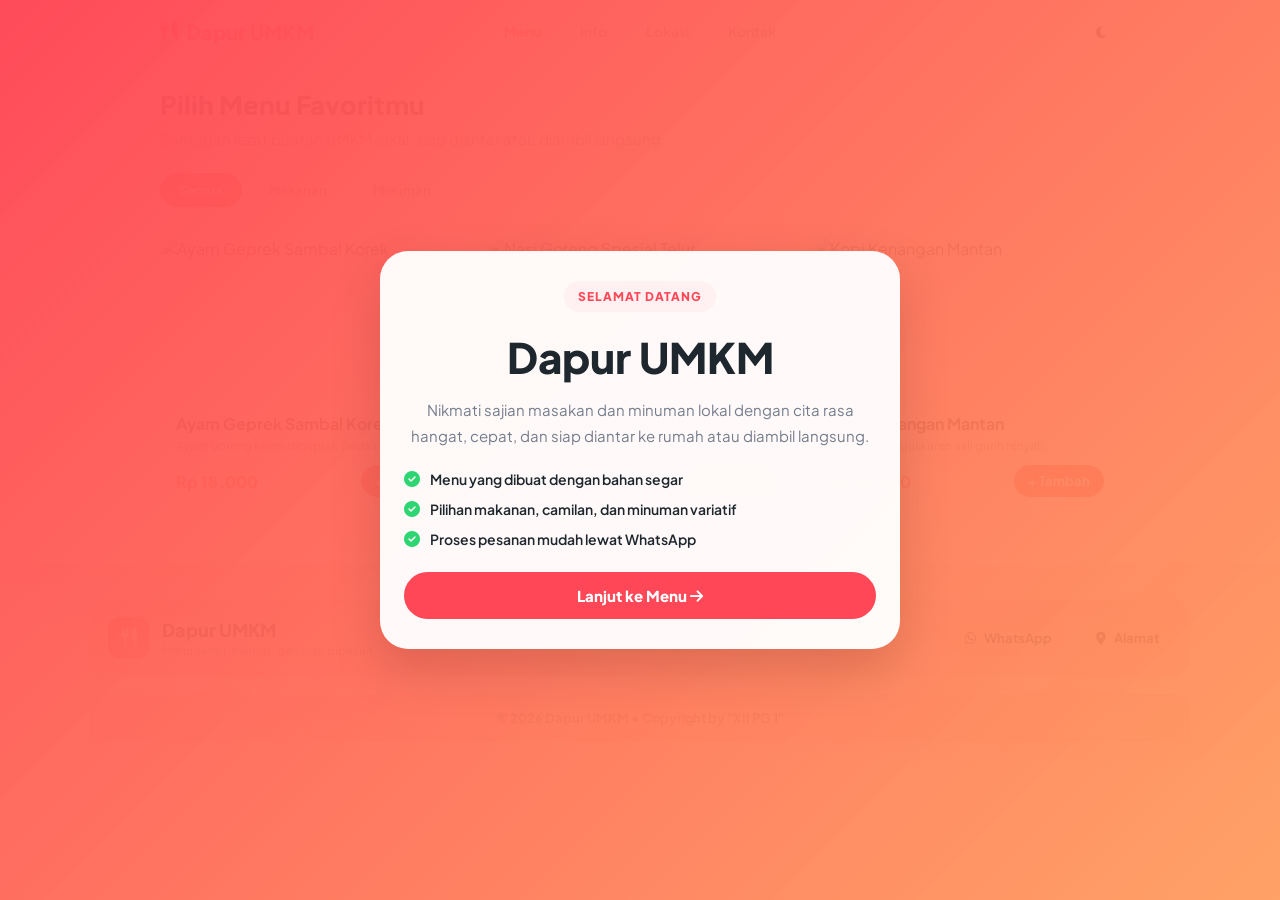
==== index.html @ f42d6413 "Add files via upload" ====
<!DOCTYPE html>
<html lang="id">
<head>
    <meta charset="UTF-8">
    <meta name="viewport" content="width=device-width, initial-scale=1.0">
    <title>Dapur UMKM - Menu & Pesan Online</title>
    <script>
        if (localStorage.getItem('umkm_theme') === 'dark') {
            document.documentElement.dataset.theme = 'dark';
        }
        if (localStorage.getItem('umkm_gate_seen') === '1') {
            document.documentElement.classList.add('gate-seen');
        }
    </script>
    <link href="https://fonts.googleapis.com/css2?family=Plus+Jakarta+Sans:wght@400;600;700;800&display=swap" rel="stylesheet">
    <link rel="stylesheet" href="https://cdnjs.cloudflare.com/ajax/libs/font-awesome/6.4.0/css/all.min.css">
    <link rel="stylesheet" href="style.css">
</head>
<body class="gate-open">

    <div id="gateScreen" class="gate-screen">
        <div class="gate-card">
            <div class="gate-badge">Selamat Datang</div>
            <h1>Dapur UMKM</h1>
            <p class="gate-text">
                Nikmati sajian masakan dan minuman lokal dengan cita rasa hangat, cepat, dan siap diantar ke rumah atau diambil langsung.
            </p>
            <ul class="gate-points">
                <li><i class="fa-solid fa-circle-check"></i> Menu yang dibuat dengan bahan segar</li>
                <li><i class="fa-solid fa-circle-check"></i> Pilihan makanan, camilan, dan minuman variatif</li>
                <li><i class="fa-solid fa-circle-check"></i> Proses pesanan mudah lewat WhatsApp</li>
            </ul>
            <button class="gate-btn" onclick="continueToMenu()">
                Lanjut ke Menu <i class="fa-solid fa-arrow-right"></i>
            </button>
        </div>
    </div>

    <header>
        <div class="nav-container">
            <a href="index.html" class="logo"><i class="fa-solid fa-utensils"></i> Dapur UMKM</a>
            <nav class="nav-menu">
                <a href="index.html" class="nav-link active">Menu</a>
                <a href="info.html" class="nav-link">Info</a>
                <a href="alamat.html" class="nav-link">Lokasi</a>
                <a href="kontak.html" class="nav-link">Kontak</a>
            </nav>
            <button class="theme-toggle" onclick="toggleTheme()" aria-label="Aktifkan mode gelap" title="Ganti tema">
                <i class="fa-solid fa-moon"></i>
            </button>
        </div>
    </header>

    <div class="page-container">
        <h1 class="page-title">Pilih Menu Favoritmu</h1>
        <p class="page-subtitle">Santapan lezat buatan UMKM lokal, siap diantar atau diambil langsung.</p>

        <div class="categories">
            <button class="cat-btn active" onclick="filterCategory('semua', this)">Semua</button>
            <button class="cat-btn" onclick="filterCategory('makanan', this)">Makanan</button>
            <button class="cat-btn" onclick="filterCategory('minuman', this)">Minuman</button>
        </div>

        <div class="menu-grid" id="menuGrid"></div>
    </div>

    <!-- SUMMARY KERANJANG MELAYANG -->
    <div class="floating-cart hidden" id="floatingCart">
        <div>
            <span id="cartQtyPill" style="background:var(--primary); padding:3px 10px; border-radius:12px; font-size:12px; font-weight:700; margin-right:8px;">0 Item</span>
            <span id="cartTotalPrice" style="font-weight:700;">Rp 0</span>
        </div>
        <button class="view-cart-btn" onclick="toggleCartModal()">Lihat Pesanan <i class="fa-solid fa-arrow-right"></i></button>
    </div>

    <!-- MODAL POPUP KERANJANG SIMPEL -->
    <div class="modal-overlay" id="cartModal">
        <div class="modal-content">
            <div class="modal-header">
                <h3 style="font-size:18px;">Rincian Pesanan</h3>
                <button onclick="closeCartModal()" style="border:none; background:none; cursor:pointer; font-size:18px;"><i class="fa-solid fa-xmark"></i></button>
            </div>

            <div id="cartItemsList"></div>
            
            <div id="cartFormContainer">
            <div style="background:var(--bg-light); padding:15px; border-radius:12px; margin:15px 0;">
                <div class="form-group">
                    <label>NAMA PEMESAN</label>
                    <input type="text" id="custName" placeholder="Contoh: Budi">
                </div>
                <div class="form-group">
                    <label>OPSI PESANAN</label>
                    <select id="orderType">
                        <option value="Delivery / Antar ke Rumah">Delivery / Antar ke Rumah</option>
                        <option value="Takeaway / Ambil Sendiri">Takeaway / Ambil Sendiri</option>
                        <option value="Makan di Tempat (Dine-in)">Makan di Tempat (Dine-in)</option>
                    </select>
                </div>
                <div class="form-group">
                    <label>ALAMAT LENGKAP / NOMOR MEJA</label>
                    <textarea id="custAddress" rows="2" placeholder="Isi alamat rumah atau no. meja Anda"></textarea>
                </div>
            </div>

            <button class="wa-submit-btn" onclick="sendOrderToWhatsApp()">
                <i class="fa-brands fa-whatsapp"></i> Pesan via WhatsApp
            </button>
            </div>
        </div>
    </div>

    <div id="productModal" class="product-modal">
        <div class="product-modal-backdrop" onclick="closeProductModal()"></div>
        <div class="product-modal-content">
            <button class="product-close" onclick="closeProductModal()" aria-label="Tutup detail menu">
                <i class="fa-solid fa-xmark"></i>
            </button>

            <div class="product-gallery">
                <button class="gallery-nav gallery-prev" aria-label="Gambar sebelumnya"><i class="fa-solid fa-chevron-left"></i></button>
                <img class="product-main-image" src="" alt="Produk detail">
                <button class="gallery-nav gallery-next" aria-label="Gambar berikutnya"><i class="fa-solid fa-chevron-right"></i></button>
                <div class="gallery-dots"></div>
            </div>

            <div class="product-details">
                <div style="display:flex; justify-content:space-between; align-items:center; gap:12px; margin-bottom:12px;">
                    <h3 class="product-name"></h3>
                    <span class="product-price"></span>
                </div>
                <p class="product-desc"></p>
                <div class="product-highlight-box">
                    <strong>Kenapa pelanggan suka:</strong>
                    <p class="product-highlight"></p>
                </div>
                <div class="ingredient-box">
                    <h4>Bahan utama</h4>
                    <ul class="ingredient-list"></ul>
                </div>
                <button class="product-add-btn"><i class="fa-solid fa-cart-plus"></i> Tambah ke Keranjang</button>
            </div>
        </div>
    </div>

    <script src="script.js"></script>
    <footer class="site-footer">
        <div class="footer-inner">
            <div class="footer-brand">
                <div class="footer-logo"><i class="fa-solid fa-utensils"></i></div>
                <div>
                    <h3>Dapur UMKM</h3>
                    <p>Menu sehat, nikmat, dan siap dipesan.</p>
                </div>
            </div>

            <div class="footer-contact">
                <a href="https://wa.me/6281234567890" target="_blank"><i class="fa-brands fa-whatsapp"></i> WhatsApp</a>
                <a href="kontak.html"><i class="fa-solid fa-location-dot"></i> Alamat</a>
            </div>
        </div>

        <div class="footer-bottom">
            <p>© 2026 Dapur UMKM • Copyright by "XII PG 1"</p>
        </div>
    </footer>
</body>
</html>
---- style.css ----
:root {
    --bg-white: #ffffff;
    --bg-light: #f8f9fa;
    --primary: #ff4757;
    --primary-hover: #e83444;
    --accent: #2ed573;
    --text-dark: #1e272e;
    --text-muted: #747d8c;
    --border: #f1f2f6;
    --shadow-sm: 0 2px 8px rgba(0,0,0,0.06);
    --shadow-md: 0 8px 24px rgba(0,0,0,0.08);
}

:root[data-theme="dark"] {
    --bg-white: #121212;
    --bg-light: #1d1d1d;
    --text-dark: #f5f5f5;
    --text-muted: #a9adb5;
    --border: #33363b;
    --shadow-sm: 0 2px 8px rgba(0,0,0,0.24);
    --shadow-md: 0 8px 24px rgba(0,0,0,0.38);
}

html {
    background-color: var(--bg-white);
}

@keyframes fadeInUp {
    from {
        opacity: 0;
        transform: translateY(18px);
    }
    to {
        opacity: 1;
        transform: translateY(0);
    }
}

@keyframes imageSwipe {
        filter: blur(2px);
    }
    100% {
        opacity: 1;
        transform: translateX(0) scale(1);
        filter: blur(0);
    }
}

@keyframes pageFadeIn {
    from { opacity: 0; }
    to { opacity: 1; }
}

* {
    box-sizing: border-box;
    margin: 0;
    padding: 0;
    font-family: 'Plus Jakarta Sans', sans-serif;
}

body {
    background-color: var(--bg-white);
    color: var(--text-dark);
    padding-bottom: 130px;
    transition: background-color 0.25s ease, color 0.25s ease;
    animation: pageFadeIn 0.35s ease both;
}

body.gate-open {
    overflow: hidden;
}

.gate-screen {
    position: fixed;
    inset: 0;
    background: linear-gradient(135deg, rgba(255, 71, 87, 0.98), rgba(255, 154, 90, 0.92));
    display: flex;
    align-items: center;
    justify-content: center;
    padding: 20px;
    z-index: 999;
    transition: opacity 0.35s ease, visibility 0.35s ease;
}

.gate-screen.is-hidden {
    opacity: 0;
    visibility: hidden;
    pointer-events: none;
}

html.gate-seen .gate-screen {
    opacity: 0;
    visibility: hidden;
    pointer-events: none;
}

.gate-card {
    max-width: 520px;
    width: 100%;
    background: rgba(255, 255, 255, 0.96);
    border-radius: 28px;
    padding: 30px 24px;
    box-shadow: 0 20px 50px rgba(60, 18, 20, 0.18);
    text-align: center;
}

:root[data-theme="dark"] .gate-card,
:root[data-theme="dark"] .product-modal-content,
:root[data-theme="dark"] .modal-content {
    background: #1d1d1d;
}

.gate-badge {
    display: inline-block;
    background: #fff1f2;
    color: var(--primary);
    border-radius: 999px;
    padding: 8px 14px;
    font-size: 12px;
    font-weight: 800;
    letter-spacing: 0.08em;
    text-transform: uppercase;
    margin-bottom: 18px;
}

.gate-card h1 {
    font-size: clamp(28px, 4vw, 42px);
    font-weight: 800;
    color: var(--text-dark);
    margin-bottom: 14px;
}

.gate-text {
    color: var(--text-muted);
    font-size: 15px;
    line-height: 1.7;
    margin-bottom: 22px;
}

.gate-points {
    list-style: none;
    display: grid;
    gap: 12px;
    margin: 0 0 24px;
    text-align: left;
}

.gate-points li {
    display: flex;
    align-items: center;
    gap: 10px;
    color: var(--text-dark);
    font-weight: 600;
    font-size: 14px;
}

.gate-points i {
    color: var(--accent);
    font-size: 16px;
}

.gate-btn {
    border: none;
    background: var(--primary);
    color: white;
    border-radius: 999px;
    padding: 14px 26px;
    font-size: 15px;
    font-weight: 800;
    cursor: pointer;
    width: 100%;
    transition: transform 0.2s ease, background 0.2s ease;
}

.gate-btn:hover {
    background: var(--primary-hover);
    transform: translateY(-1px);
}

/* NAVBAR */
header {
    position: sticky;
    top: 0;
    background: rgba(255, 255, 255, 0.95);
    backdrop-filter: blur(10px);
    border-bottom: 1px solid var(--border);
    z-index: 100;
    animation: fadeInUp 0.45s ease both;
}

:root[data-theme="dark"] header {
    background: rgba(18, 18, 18, 0.95);
}

.nav-container {
    position: relative;
    max-width: 1000px;
    margin: 0 auto;
    padding: 12px 20px;
    display: flex;
    justify-content: space-between;
    align-items: center;
}

.logo {
    display: flex;
    align-items: center;
    gap: 8px;
    font-size: 20px;
    font-weight: 800;
    color: var(--primary);
    text-decoration: none;
}

.nav-menu {
    display: flex;
    gap: 15px;
    position: absolute;
    left: 50%;
    transform: translateX(-50%);
}

.nav-link {
    text-decoration: none;
    color: var(--text-muted);
    font-weight: 600;
    font-size: 14px;
    padding: 6px 12px;
    border-radius: 20px;
    transition: transform 0.25s ease, background 0.25s ease, color 0.25s ease, opacity 0.25s ease;
    animation: fadeInUp 0.5s ease both;
}

.nav-link:hover, .nav-link.active {
    color: var(--primary);
    background: #fff0f1;
    transform: translateY(-1px);
}

:root[data-theme="dark"] .nav-link:hover,
:root[data-theme="dark"] .nav-link.active {
    background: #352126;
}

.theme-toggle {
    margin-left: auto;
    width: 38px;
    height: 38px;
    border: 1px solid var(--border);
    border-radius: 50%;
    background: var(--bg-light);
    color: var(--text-dark);
    cursor: pointer;
    flex-shrink: 0;
    transition: transform 0.2s ease, background-color 0.25s ease, color 0.25s ease;
}

.theme-toggle:hover {
    color: var(--primary);
    transform: rotate(12deg) scale(1.05);
}

.cart-icon-btn {
    position: relative;
    background: var(--bg-light);
    border: none;
    width: 44px;
    height: 44px;
    border-radius: 50%;
    cursor: pointer;
    font-size: 16px;
    color: var(--text-dark);
}

.cart-badge {
    position: absolute;
    top: -2px;
    right: -2px;
    background: var(--accent);
    color: white;
    font-size: 11px;
    font-weight: 800;
    width: 20px;
    height: 20px;
    border-radius: 50%;
    display: flex;
    align-items: center;
    justify-content: center;
    border: 2px solid white;
}

/* CONTAINER HALAMAN */
.page-container {
    max-width: 1000px;
    margin: 25px auto;
    padding: 0 20px;
    animation: fadeInUp 0.6s ease 0.08s both;
}

.page-title {
    font-size: 26px;
    font-weight: 800;
    margin-bottom: 8px;
}

.page-subtitle {
    color: var(--text-muted);
    font-size: 15px;
    margin-bottom: 25px;
}

/* SEARCH & KATEGORI */
.search-box {
    position: relative;
    margin-bottom: 15px;
}

.search-box i {
    position: absolute;
    left: 18px;
    top: 50%;
    transform: translateY(-50%);
    color: var(--text-muted);
}

.search-box input {
    width: 100%;
    padding: 12px 20px 12px 48px;
    border: 1px solid var(--border);
    border-radius: 30px;
    background: var(--bg-light);
    font-size: 14px;
    outline: none;
}

.categories {
    display: flex;
    gap: 8px;
    overflow-x: auto;
    padding-bottom: 10px;
}

.cat-btn {
    background: var(--bg-light);
    border: 1px solid var(--border);
    padding: 8px 18px;
    border-radius: 20px;
    font-weight: 600;
    font-size: 13px;
    color: var(--text-muted);
    cursor: pointer;
    white-space: nowrap;
}

.cat-btn.active {
    background: var(--primary);
    color: white;
    border-color: var(--primary);
}

/* MENU GRID */
.menu-grid {
    display: grid;
    grid-template-columns: repeat(auto-fill, minmax(260px, 1fr));
    gap: 20px;
    margin-top: 20px;
}

.menu-card {
    background: white;
    border: 1px solid var(--border);
    border-radius: 16px;
    overflow: hidden;
    display: flex;
    flex-direction: column;
    transition: transform 0.25s ease, box-shadow 0.25s ease;
    cursor: pointer;
    opacity: 0;
    animation: fadeInUp 0.6s ease forwards;
    animation-delay: var(--delay, 0ms);
}

:root[data-theme="dark"] .menu-card,
:root[data-theme="dark"] .info-card,
:root[data-theme="dark"] .stat-box,
:root[data-theme="dark"] .contact-card-btn,
:root[data-theme="dark"] .faq-item {
    background: #1d1d1d;
}

.menu-card:hover {
    transform: translateY(-6px) scale(1.01);
    box-shadow: var(--shadow-md);
}

.card-img-wrapper {
    width: 100%;
    height: 160px;
    background: var(--bg-light);
    overflow: hidden;
}

.card-img-wrapper img {
    width: 100%;
    height: 100%;
    object-fit: cover;
    transition: transform 0.5s ease;
}

.menu-card:hover .card-img-wrapper img {
    transform: scale(1.08);
}

.card-body {
    padding: 15px;
    display: flex;
    flex-direction: column;
    flex-grow: 1;
}

.card-title {
    font-size: 16px;
    font-weight: 700;
    margin-bottom: 4px;
}

.card-desc {
    font-size: 12px;
    color: var(--text-muted);
    margin-bottom: 12px;
    flex-grow: 1;
}

.card-footer {
    display: flex;
    justify-content: space-between;
    align-items: center;
}

.card-price {
    font-size: 16px;
    font-weight: 800;
    color: var(--primary);
}

.add-btn {
    background: var(--primary);
    color: white;
    border: none;
    font-weight: 700;
    padding: 8px 14px;
    border-radius: 18px;
    cursor: pointer;
    font-size: 13px;
    z-index: 2;
    transition: transform 0.2s ease, box-shadow 0.2s ease;
}

.add-btn:hover,
.product-add-btn:hover,
.primary-btn:hover,
.secondary-btn:hover,
.wa-submit-btn:hover,
.view-cart-btn:hover {
    transform: translateY(-2px) scale(1.01);
    animation: pulseGlow 0.6s ease;
}

.product-modal {
    position: fixed;
    inset: 0;
    z-index: 2000;
    display: none;
    align-items: center;
    justify-content: center;
    padding: 24px;
}

.product-modal.active {
    display: flex;
}

.product-modal-backdrop {
    position: absolute;
    inset: 0;
    background: rgba(15, 23, 42, 0.7);
    backdrop-filter: blur(6px);
}

.product-modal-content {
    position: relative;
    width: min(960px, 100%);
    background: white;
    border-radius: 24px;
    overflow: hidden;
    display: grid;
    grid-template-columns: 1.05fr 0.95fr;
    z-index: 1;
    box-shadow: 0 28px 70px rgba(15, 23, 42, 0.35);
    animation: modalIn 0.25s ease both;
}

.product-close {
    position: absolute;
    top: 16px;
    right: 16px;
    width: 38px;
    height: 38px;
    border: none;
    border-radius: 50%;
    background: rgba(255,255,255,0.9);
    color: var(--text-dark);
    cursor: pointer;
    z-index: 2;
    transition: transform 0.2s ease, background 0.2s ease;
}

.product-close:hover,
.gallery-nav:hover {
    transform: scale(1.08);
}

:root[data-theme="dark"] .product-close,
:root[data-theme="dark"] .gallery-nav {
    background: #292929;
    color: #f5f5f5;
}

.product-gallery {
    position: relative;
    height: 480px;
    background: #f3f4f6;
}

.product-main-image {
    width: 100%;
    height: 100%;
    object-fit: cover;
    display: block;
}

.product-main-image.swipe-anim {
    animation: imageSwipe 0.35s ease;
}

.gallery-nav {
    position: absolute;
    top: 50%;
    transform: translateY(-50%);
    width: 42px;
    height: 42px;
    border-radius: 50%;
    border: none;
    background: rgba(255,255,255,0.8);
    color: var(--text-dark);
    cursor: pointer;
    z-index: 2;
    transition: transform 0.2s ease, background 0.2s ease;
}

.gallery-prev { left: 14px; }
.gallery-next { right: 14px; }

.gallery-dots {
    position: absolute;
    left: 50%;
    bottom: 18px;
    transform: translateX(-50%);
    display: flex;
    gap: 8px;
    z-index: 2;
}

.dot {
    width: 10px;
    height: 10px;
    border: none;
    border-radius: 50%;
    background: rgba(255,255,255,0.7);
    cursor: pointer;
}

.dot.active {
    background: white;
    box-shadow: 0 0 0 3px rgba(255,255,255,0.28);
}

.product-details {
    padding: 26px 24px 22px;
    display: flex;
    flex-direction: column;
    justify-content: center;
}

.product-name {
    font-size: clamp(24px, 2vw, 30px);
    font-weight: 800;
    line-height: 1.2;
    margin: 0;
}

.product-price {
    font-size: 18px;
    font-weight: 800;
    color: var(--primary);
    white-space: nowrap;
}

.product-desc {
    color: var(--text-muted);
    line-height: 1.7;
    margin: 12px 0 18px;
    font-size: 14px;
}

.product-highlight-box {
    background: #fff3f4;
    border: 1px solid #ffdfe2;
    border-radius: 16px;
    padding: 14px 15px;
    margin-bottom: 18px;
}

:root[data-theme="dark"] .product-highlight-box {
    background: #302024;
    border-color: #5a3038;
}

.product-highlight-box strong {
    display: block;
    font-size: 13px;
    color: var(--text-dark);
    margin-bottom: 6px;
}

.product-highlight {
    font-size: 13px;
    color: var(--text-dark);
    line-height: 1.6;
}

.ingredient-box {
    margin-bottom: 18px;
}

.ingredient-box h4 {
    font-size: 14px;
    margin-bottom: 10px;
}

.ingredient-list {
    list-style: none;
    display: flex;
    flex-wrap: wrap;
    gap: 8px;
    padding: 0;
}

.ingredient-list li {
    background: var(--bg-light);
    border: 1px solid var(--border);
    border-radius: 999px;
    padding: 7px 10px;
    font-size: 12px;
    color: var(--text-dark);
}

.product-add-btn {
    border: none;
    border-radius: 16px;
    background: var(--primary);
    color: white;
    font-weight: 800;
    padding: 14px 18px;
    cursor: pointer;
    margin-top: auto;
    font-size: 15px;
}

@media (max-width: 768px) {
    .product-modal-content {
        grid-template-columns: 1fr;
    }

    .product-gallery {
        height: 300px;
    }
}

/* CARDS HALAMAN INFO, LOKASI, KONTAK */
.info-card {
    background: white;
    border: 1px solid var(--border);
    border-radius: 16px;
    padding: 25px;
    margin-bottom: 20px;
    box-shadow: var(--shadow-sm);
}

.info-card h3 {
    font-size: 18px;
    margin-bottom: 10px;
    color: var(--primary);
    display: flex;
    align-items: center;
    gap: 10px;
}

.info-card p, .info-card li {
    font-size: 14px;
    color: var(--text-muted);
    line-height: 1.6;
}

.info-card ul {
    padding-left: 20px;
}

/* FLOATING CART SUMMARY */
.floating-cart {
    position: fixed;
    left: 50%;
    right: auto;
    bottom: max(20px, env(safe-area-inset-bottom));
    width: min(430px, calc(100% - 40px));
    background: #1e272e;
    color: white;
    padding: 12px;
    border-radius: 18px;
    display: flex;
    justify-content: space-between;
    align-items: center;
    gap: 12px;
    box-shadow: 0 10px 25px rgba(0,0,0,0.2);
    backdrop-filter: blur(10px);
    z-index: 90;
    will-change: transform, opacity;
    transition: transform 0.3s ease, opacity 0.3s ease;
    transform: translateX(-50%);
}

.floating-cart > div {
    flex: 1;
    white-space: nowrap;
}

.floating-cart.hidden {
    transform: translate(-50%, 80px);
    opacity: 0;
    pointer-events: none;
}

.view-cart-btn {
    background: var(--accent);
    color: white;
    border: none;
    padding: 10px 14px;
    border-radius: 12px;
    font-weight: 700;
    cursor: pointer;
    white-space: nowrap;
}

@media (max-width: 480px) {
    .nav-container {
        padding-left: 12px;
        padding-right: 12px;
        gap: 6px;
    }

    .logo {
        font-size: 17px;
        gap: 5px;
    }

    .nav-menu {
        gap: 0;
    }

    .nav-link {
        padding-left: 5px;
        padding-right: 5px;
        font-size: 12px;
    }

    .theme-toggle,
    .cart-icon-btn {
        width: 36px;
        height: 36px;
        flex-shrink: 0;
    }

    .floating-cart {
        left: 50%;
        right: auto;
        bottom: max(12px, env(safe-area-inset-bottom));
        width: calc(100% - 24px);
    }
}

/* MODAL KERANJANG */
.modal-overlay {
    position: fixed;
    top: 0; left: 0; width: 100%; height: 100%;
    background: rgba(0,0,0,0.4);
    backdrop-filter: blur(3px);
    z-index: 200;
    display: flex;
    justify-content: center;
    align-items: flex-end;
    opacity: 0;
    pointer-events: none;
    transition: opacity 0.3s;
}

.modal-overlay.active {
    opacity: 1;
    pointer-events: all;
}

.modal-content {
    background: white;
    width: 100%;
    max-width: 480px;
    border-radius: 20px 20px 0 0;
    padding: 20px;
    max-height: 85vh;
    overflow-y: auto;
}

.modal-header {
    display: flex;
    justify-content: space-between;
    align-items: center;
    padding-bottom: 12px;
    border-bottom: 1px solid var(--border);
    margin-bottom: 15px;
}

.cart-item {
    display: flex;
    justify-content: space-between;
    align-items: center;
    margin-bottom: 12px;
    padding-bottom: 12px;
    border-bottom: 1px dashed var(--border);
}

.qty-btn {
    background: var(--bg-light);
    border: 1px solid var(--border);
    width: 28px;
    height: 28px;
    border-radius: 50%;
    font-weight: 700;
    cursor: pointer;
}

.form-group {
    margin-bottom: 12px;
}

.form-group label {
    display: block;
    font-size: 12px;
    font-weight: 700;
    margin-bottom: 4px;
}

.form-group input, .form-group select, .form-group textarea {
    width: 100%;
    padding: 10px;
    border: 1px solid var(--border);
    border-radius: 8px;
    font-size: 13px;
    background: var(--bg-light);
    color: var(--text-dark);
}

.wa-submit-btn {
    width: 100%;
    background: #25D366;
    color: white;
    border: none;
    padding: 14px;
    border-radius: 25px;
    font-weight: 800;
    font-size: 15px;
    cursor: pointer;
    display: flex;
    justify-content: center;
    align-items: center;
    gap: 8px;
    transition: transform 0.2s ease, box-shadow 0.2s ease;
}

@media (min-width: 600px) {
    .modal-overlay { align-items: center; }
    .modal-content { border-radius: 20px; }


@media (max-width: 599px) {
    .nav-container {
        flex-wrap: wrap;
        padding: 10px 12px;
        gap: 8px;
    }

    .logo {
        order: 1;
        font-size: 17px;
    }

    .theme-toggle {
        order: 2;
        margin-left: auto;
        width: 36px;
        height: 36px;
    }

    .nav-menu {
        order: 3;
        position: static;
        left: auto;
        transform: none;
        width: 100%;
        justify-content: center;
        gap: 2px;
        padding-top: 8px;
        border-top: 1px solid var(--border);
    }

    .nav-link {
        padding: 6px 8px;
        font-size: 12px;
    }

    .page-container {
        margin-top: 20px;
        padding-left: 14px;
        padding-right: 14px;
    }

    .page-title {
        font-size: 23px;
    }

    .page-subtitle {
        font-size: 14px;
        line-height: 1.6;
    }

    .menu-grid {
        grid-template-columns: 1fr;
        gap: 14px;
    }

    .card-img-wrapper {
        height: 190px;
    }

    .product-modal {
        padding: 12px;
    }

    .product-modal-content {
        max-height: calc(100vh - 24px);
        overflow-y: auto;
        border-radius: 18px;
    }

    .product-gallery {
        height: 230px;
    }

    .product-details {
        padding: 20px 16px 18px;
    }

    .product-name {
        font-size: 22px;
    }

    .product-desc {
        line-height: 1.6;
    }

    .product-details > div:first-child {
        align-items: flex-start !important;
    }

    .modal-content {
        padding: 16px;
        max-height: 90vh;
    }

    .floating-cart {
        width: calc(100% - 24px);
        padding: 10px;
        gap: 8px;
    }

    .floating-cart > div {
        min-width: 0;
        font-size: 13px;
    }

    .view-cart-btn {
        padding: 9px 11px;
        font-size: 12px;
    }

    .site-footer {
        background: linear-gradient(180deg, #ffe5e8 0%, #fff1f2 100%);
        margin-top: 36px;
        padding: 24px 12px 14px;
    }

    :root[data-theme="dark"] .site-footer {
        background: linear-gradient(180deg, #1b1718 0%, #121212 100%);
    }

    .footer-inner {
        padding: 16px;
        flex-direction: column;
        align-items: stretch;
        gap: 16px;
    }

    :root[data-theme="dark"] .footer-inner {
        background: rgba(255, 71, 87, 0.12);
    }

    .footer-brand {
        min-width: 0;
    }

    .footer-contact {
        justify-content: center;
        gap: 8px;
    }

    .footer-contact a {
        font-size: 12px;
        padding: 7px 10px;
    }

    .footer-bottom {
        margin-top: 12px;
        padding: 12px 10px;
        font-size: 11px;
    }

    :root[data-theme="dark"] .footer-bottom {
        background: rgba(0, 0, 0, 0.24);
    }
}
    /* TAMBAHAN KODE DESAIN HALAMAN INFO, LOKASI, KONTAK */

/* Hero Banner */
.hero-banner {
    background: linear-gradient(135deg, #ff4757, #ff6b81);
    color: white;
    padding: 30px 20px;
    border-radius: 20px;
    margin-bottom: 25px;
    text-align: center;
}

.hero-banner h2 {
    font-size: 24px;
    margin-bottom: 8px;
}

.hero-banner p {
    font-size: 14px;
    opacity: 0.9;
}

/* Status Badge */
.status-badge {
    display: inline-flex;
    align-items: center;
    gap: 8px;
    background: #e1f9eb;
    color: #2ed573;
    padding: 6px 14px;
    border-radius: 20px;
    font-size: 13px;
    font-weight: 700;
    margin-bottom: 15px;
}

.status-dot {
    width: 8px;
    height: 8px;
    background: #2ed573;
    border-radius: 50%;
}

/* Layout Grid Layouts */
.grid-2 {
    display: grid;
    grid-template-columns: repeat(auto-fit, minmax(280px, 1fr));
    gap: 20px;
}

.grid-3 {
    display: grid;
    grid-template-columns: repeat(auto-fit, minmax(200px, 1fr));
    gap: 15px;
    margin-bottom: 25px;
}

/* Stat Box */
.stat-box {
    background: white;
    border: 1px solid var(--border);
    padding: 20px;
    border-radius: 16px;
    text-align: center;
    box-shadow: var(--shadow-sm);
}

.stat-box i {
    font-size: 24px;
    color: var(--primary);
    margin-bottom: 8px;
}

.stat-number {
    font-size: 22px;
    font-weight: 800;
    color: var(--text-dark);
}

.stat-label {
    font-size: 12px;
    color: var(--text-muted);
}

/* Map Wrapper */
.map-container {
    width: 100%;
    height: 250px;
    border-radius: 16px;
    overflow: hidden;
    border: 1px solid var(--border);
    margin-bottom: 20px;
}

.map-container iframe {
    width: 100%;
    height: 100%;
    border: 0;
}

/* Social & Contact Card Buttons */
.contact-card-btn {
    display: flex;
    align-items: center;
    justify-content: space-between;
    background: white;
    border: 1px solid var(--border);
    padding: 16px;
    border-radius: 14px;
    text-decoration: none;
    color: var(--text-dark);
    margin-bottom: 12px;
    transition: all 0.2s;
}

.contact-card-btn:hover {
    border-color: var(--primary);
    transform: translateY(-2px);
    box-shadow: var(--shadow-sm);
}

.contact-icon {
    width: 40px;
    height: 40px;
    border-radius: 10px;
    display: flex;
    align-items: center;
    justify-content: center;
    font-size: 18px;
    color: white;
}

/* FAQ Box */
.faq-item {
    background: white;
    border: 1px solid var(--border);
    border-radius: 12px;
    padding: 15px;
    margin-bottom: 12px;
}

.faq-title {
    font-weight: 700;
    font-size: 14px;
    margin-bottom: 6px;
    color: var(--text-dark);
}

.faq-desc {
    font-size: 13px;
    color: var(--text-muted);
    line-height: 1.5;
}

.site-footer {
    background: linear-gradient(180deg, #ffe5e8 0%, #fff1f2 100%);
    border-top: 1px solid var(--border);
    margin-top: 50px;
    padding: 35px 20px 20px;
    animation: fadeInUp 0.6s ease 0.18s both;
}

:root[data-theme="dark"] .site-footer {
    background: linear-gradient(180deg, #1b1718 0%, #121212 100%);
}

.footer-inner {
    max-width: 1100px;
    margin: 0 auto;
    display: flex;
    justify-content: space-between;
    align-items: center;
    gap: 20px;
    flex-wrap: wrap;
    padding: 18px;
    border-radius: 18px;
    background: rgba(255, 71, 87, 0.14);
}

:root[data-theme="dark"] .footer-inner {
    background: rgba(255, 71, 87, 0.12);
}

.footer-brand {
    display: flex;
    align-items: center;
    gap: 12px;
    min-width: 220px;
}

.footer-logo {
    width: 42px;
    height: 42px;
    border-radius: 12px;
    background: linear-gradient(135deg, var(--primary), #ff8a94);
    color: white;
    display: flex;
    align-items: center;
    justify-content: center;
    font-size: 18px;
}

.footer-brand h3 {
    font-size: 18px;
    font-weight: 800;
    color: var(--text-dark);
    margin-bottom: 2px;
}

.footer-brand p {
    font-size: 12px;
    color: var(--text-muted);
}

.footer-links,
.footer-contact {
    display: flex;
    align-items: center;
    gap: 18px;
    flex-wrap: wrap;
}

.footer-links a,
.footer-contact a {
    text-decoration: none;
    color: var(--text-dark);
    font-size: 13px;
    font-weight: 700;
    transition: color 0.2s ease;
}

.footer-links a:hover,
.footer-contact a:hover {
    color: var(--primary);
}

.footer-contact a {
    display: inline-flex;
    align-items: center;
    gap: 8px;
    background: rgba(255, 71, 87, 0.06);
    border: 1px solid rgba(255, 71, 87, 0.1);
    padding: 8px 12px;
    border-radius: 999px;
}

.footer-bottom {
    max-width: 1100px;
    margin: 18px auto 0;
    padding-top: 18px;
    border-top: 1px solid var(--border);
    text-align: center;
    color: var(--text-muted);
    font-size: 13px;
    font-weight: 700;
    background: rgba(255, 71, 87, 0.13);
    border: 1px solid rgba(255, 71, 87, 0.12);
    border-radius: 12px;
    padding: 14px 18px;
}

:root[data-theme="dark"] .footer-bottom {
    background: rgba(0, 0, 0, 0.24);
}

}
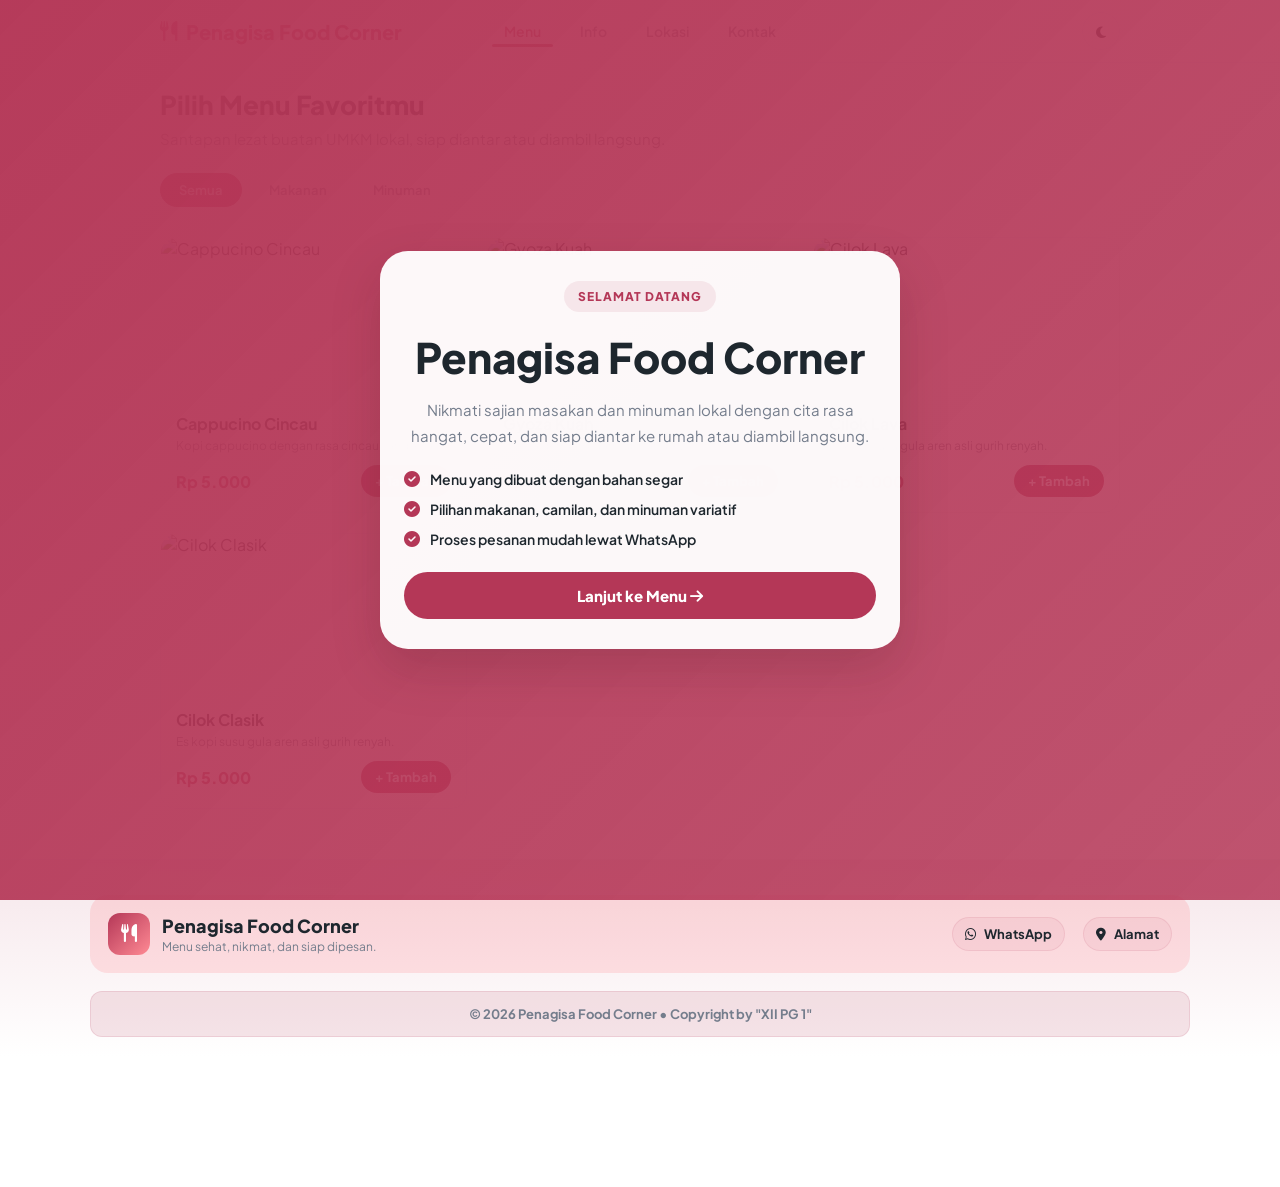
==== commit 24098fd0: "update animasi" ====
--- a/index.html
+++ b/index.html
@@ -3,7 +3,7 @@
 <head>
     <meta charset="UTF-8">
     <meta name="viewport" content="width=device-width, initial-scale=1.0">
-    <title>Dapur UMKM - Menu & Pesan Online</title>
+    <title>Penagisa Food Corner - Menu & Pesan Online</title>
     <script>
         if (localStorage.getItem('umkm_theme') === 'dark') {
             document.documentElement.dataset.theme = 'dark';
@@ -21,7 +21,7 @@
     <div id="gateScreen" class="gate-screen">
         <div class="gate-card">
             <div class="gate-badge">Selamat Datang</div>
-            <h1>Dapur UMKM</h1>
+            <h1>Penagisa Food Corner</h1>
             <p class="gate-text">
                 Nikmati sajian masakan dan minuman lokal dengan cita rasa hangat, cepat, dan siap diantar ke rumah atau diambil langsung.
             </p>
@@ -38,8 +38,9 @@
 
     <header>
         <div class="nav-container">
-            <a href="index.html" class="logo"><i class="fa-solid fa-utensils"></i> Dapur UMKM</a>
+            <a href="index.html" class="logo"><i class="fa-solid fa-utensils"></i> Penagisa Food Corner</a>
             <nav class="nav-menu">
+                <span class="nav-indicator" aria-hidden="true"></span>
                 <a href="index.html" class="nav-link active">Menu</a>
                 <a href="info.html" class="nav-link">Info</a>
                 <a href="alamat.html" class="nav-link">Lokasi</a>
@@ -92,14 +93,13 @@
                 <div class="form-group">
                     <label>OPSI PESANAN</label>
                     <select id="orderType">
-                        <option value="Delivery / Antar ke Rumah">Delivery / Antar ke Rumah</option>
-                        <option value="Takeaway / Ambil Sendiri">Takeaway / Ambil Sendiri</option>
-                        <option value="Makan di Tempat (Dine-in)">Makan di Tempat (Dine-in)</option>
+                        <option value="Delivery">Delivery / Antar ke Rumah</option>
+                        <option value="Takeaway">Takeaway / Ambil Sendiri</option>
                     </select>
                 </div>
-                <div class="form-group">
-                    <label>ALAMAT LENGKAP / NOMOR MEJA</label>
-                    <textarea id="custAddress" rows="2" placeholder="Isi alamat rumah atau no. meja Anda"></textarea>
+                <div class="form-group" id="addressGroup">
+                    <label id="addressLabel">ALAMAT LENGKAP</label>
+                    <textarea id="custAddress" rows="2" placeholder="Isi alamat rumah Anda"></textarea>
                 </div>
             </div>
 
@@ -149,7 +149,7 @@
             <div class="footer-brand">
                 <div class="footer-logo"><i class="fa-solid fa-utensils"></i></div>
                 <div>
-                    <h3>Dapur UMKM</h3>
+                    <h3>Penagisa Food Corner</h3>
                     <p>Menu sehat, nikmat, dan siap dipesan.</p>
                 </div>
             </div>
@@ -161,7 +161,7 @@
         </div>
 
         <div class="footer-bottom">
-            <p>© 2026 Dapur UMKM • Copyright by "XII PG 1"</p>
+            <p>© 2026 Penagisa Food Corner • Copyright by "XII PG 1"</p>
         </div>
     </footer>
 </body>
--- a/style.css
+++ b/style.css
@@ -1,9 +1,11 @@
 :root {
     --bg-white: #ffffff;
     --bg-light: #f8f9fa;
-    --primary: #ff4757;
-    --primary-hover: #e83444;
-    --accent: #2ed573;
+    --primary: #B43757;
+    --primary-hover: #982b47;
+    --accent: #B43757;
+    --primary-tint: #f6e6ea;
+    --primary-rgb: 180,55,87;
     --text-dark: #1e272e;
     --text-muted: #747d8c;
     --border: #f1f2f6;
@@ -36,14 +38,47 @@
     }
 }
 
-@keyframes imageSwipe {
-        filter: blur(2px);
-    }
-    100% {
+@keyframes cardReveal {
+    from {
+        opacity: 0;
+        transform: translateY(22px) scale(0.96);
+    }
+    to {
         opacity: 1;
-        transform: translateX(0) scale(1);
-        filter: blur(0);
-    }
+        transform: translateY(0) scale(1);
+    }
+}
+
+@keyframes modalIn {
+    from {
+        opacity: 0;
+        transform: translateY(18px) scale(0.96);
+    }
+    to {
+        opacity: 1;
+        transform: translateY(0) scale(1);
+    }
+}
+
+@keyframes modalBackdropIn {
+    from { opacity: 0; }
+    to { opacity: 1; }
+}
+
+@keyframes modalOut {
+    from {
+        opacity: 1;
+        transform: translateY(0) scale(1);
+    }
+    to {
+        opacity: 0;
+        transform: translateY(12px) scale(0.96);
+    }
+}
+
+@keyframes modalBackdropOut {
+    from { opacity: 1; }
+    to { opacity: 0; }
 }
 
 @keyframes pageFadeIn {
@@ -63,7 +98,6 @@
     color: var(--text-dark);
     padding-bottom: 130px;
     transition: background-color 0.25s ease, color 0.25s ease;
-    animation: pageFadeIn 0.35s ease both;
 }
 
 body.gate-open {
@@ -73,7 +107,7 @@
 .gate-screen {
     position: fixed;
     inset: 0;
-    background: linear-gradient(135deg, rgba(255, 71, 87, 0.98), rgba(255, 154, 90, 0.92));
+    background: linear-gradient(135deg, rgba(var(--primary-rgb), 0.98), rgba(var(--primary-rgb), 0.86));
     display: flex;
     align-items: center;
     justify-content: center;
@@ -112,7 +146,7 @@
 
 .gate-badge {
     display: inline-block;
-    background: #fff1f2;
+    background: var(--primary-tint);
     color: var(--primary);
     border-radius: 999px;
     padding: 8px 14px;
@@ -185,7 +219,6 @@
     backdrop-filter: blur(10px);
     border-bottom: 1px solid var(--border);
     z-index: 100;
-    animation: fadeInUp 0.45s ease both;
 }
 
 :root[data-theme="dark"] header {
@@ -220,26 +253,41 @@
     transform: translateX(-50%);
 }
 
+.nav-indicator {
+    position: absolute;
+    bottom: -1px;
+    left: 0;
+    width: 0;
+    height: 3px;
+    border-radius: 4px;
+    background: var(--primary);
+    pointer-events: none;
+    opacity: 0;
+    will-change: left;
+    transition: left 0.72s cubic-bezier(.16, 1, .3, 1);
+}
+
+.nav-indicator.prepare {
+    transition: none;
+}
+
+.nav-indicator.is-ready {
+    opacity: 1;
+}
+
 .nav-link {
+    position: relative;
+    z-index: 1;
     text-decoration: none;
     color: var(--text-muted);
     font-weight: 600;
     font-size: 14px;
     padding: 6px 12px;
     border-radius: 20px;
-    transition: transform 0.25s ease, background 0.25s ease, color 0.25s ease, opacity 0.25s ease;
-    animation: fadeInUp 0.5s ease both;
 }
 
 .nav-link:hover, .nav-link.active {
     color: var(--primary);
-    background: #fff0f1;
-    transform: translateY(-1px);
-}
-
-:root[data-theme="dark"] .nav-link:hover,
-:root[data-theme="dark"] .nav-link.active {
-    background: #352126;
 }
 
 .theme-toggle {
@@ -367,7 +415,7 @@
 }
 
 .menu-card {
-    background: white;
+    background: var(--bg-white);
     border: 1px solid var(--border);
     border-radius: 16px;
     overflow: hidden;
@@ -376,7 +424,7 @@
     transition: transform 0.25s ease, box-shadow 0.25s ease;
     cursor: pointer;
     opacity: 0;
-    animation: fadeInUp 0.6s ease forwards;
+    animation: cardReveal 0.65s cubic-bezier(.2, .8, .2, 1) forwards;
     animation-delay: var(--delay, 0ms);
 }
 
@@ -480,17 +528,27 @@
     display: flex;
 }
 
+.product-modal.is-closing {
+    display: flex;
+    pointer-events: none;
+}
+
 .product-modal-backdrop {
     position: absolute;
     inset: 0;
     background: rgba(15, 23, 42, 0.7);
     backdrop-filter: blur(6px);
+    animation: modalBackdropIn 0.22s ease both;
+}
+
+.product-modal.is-closing .product-modal-backdrop {
+    animation: modalBackdropOut 0.2s ease both;
 }
 
 .product-modal-content {
     position: relative;
     width: min(960px, 100%);
-    background: white;
+    background: var(--bg-white);
     border-radius: 24px;
     overflow: hidden;
     display: grid;
@@ -498,6 +556,10 @@
     z-index: 1;
     box-shadow: 0 28px 70px rgba(15, 23, 42, 0.35);
     animation: modalIn 0.25s ease both;
+}
+
+.product-modal.is-closing .product-modal-content {
+    animation: modalOut 0.2s ease both;
 }
 
 .product-close {
@@ -515,8 +577,7 @@
     transition: transform 0.2s ease, background 0.2s ease;
 }
 
-.product-close:hover,
-.gallery-nav:hover {
+.product-close:hover {
     transform: scale(1.08);
 }
 
@@ -537,10 +598,6 @@
     height: 100%;
     object-fit: cover;
     display: block;
-}
-
-.product-main-image.swipe-anim {
-    animation: imageSwipe 0.35s ease;
 }
 
 .gallery-nav {
@@ -555,7 +612,6 @@
     color: var(--text-dark);
     cursor: pointer;
     z-index: 2;
-    transition: transform 0.2s ease, background 0.2s ease;
 }
 
 .gallery-prev { left: 14px; }
@@ -586,7 +642,7 @@
 }
 
 .product-details {
-    padding: 26px 24px 22px;
+    padding: 66px 24px 22px;
     display: flex;
     flex-direction: column;
     justify-content: center;
@@ -614,8 +670,8 @@
 }
 
 .product-highlight-box {
-    background: #fff3f4;
-    border: 1px solid #ffdfe2;
+    background: var(--primary-tint);
+    border: 1px solid rgba(var(--primary-rgb), 0.18);
     border-radius: 16px;
     padding: 14px 15px;
     margin-bottom: 18px;
@@ -689,7 +745,7 @@
 
 /* CARDS HALAMAN INFO, LOKASI, KONTAK */
 .info-card {
-    background: white;
+    background: var(--bg-white);
     border: 1px solid var(--border);
     border-radius: 16px;
     padding: 25px;
@@ -704,6 +760,82 @@
     display: flex;
     align-items: center;
     gap: 10px;
+}
+
+.share-website-card {
+    margin-top: 16px;
+    padding: 18px;
+    border: 1px solid var(--border);
+    border-radius: 16px;
+    background: var(--bg-light);
+    text-align: center;
+}
+
+.share-website-heading {
+    display: flex;
+    align-items: center;
+    gap: 12px;
+    text-align: left;
+}
+
+.share-website-heading .contact-icon {
+    display: grid;
+    place-items: center;
+    flex-shrink: 0;
+    width: 40px;
+    height: 40px;
+    border-radius: 12px;
+    background: var(--primary);
+    color: white;
+}
+
+.share-website-heading h3 {
+    margin: 0 0 3px;
+    color: var(--text-dark);
+    font-size: 14px;
+}
+
+.share-website-heading p {
+    color: var(--text-muted);
+    font-size: 12px;
+    line-height: 1.5;
+}
+
+.website-qr {
+    width: 164px;
+    height: 164px;
+    margin: 18px auto 14px;
+    padding: 10px;
+    border-radius: 12px;
+    background: white;
+}
+
+.website-qr img,
+.website-qr canvas {
+    display: block;
+    width: 144px !important;
+    height: 144px !important;
+}
+
+.copy-link-btn {
+    width: 100%;
+    padding: 10px 14px;
+    border: 0;
+    border-radius: 20px;
+    background: var(--primary);
+    color: white;
+    font-size: 13px;
+    font-weight: 700;
+    cursor: pointer;
+}
+
+.copy-link-status {
+    display: block;
+    min-height: 18px;
+    margin-top: 7px;
+    color: var(--primary);
+    font-size: 11px;
+    font-weight: 700;
 }
 
 .info-card p, .info-card li {
@@ -813,13 +945,76 @@
     transition: opacity 0.3s;
 }
 
+/* Dialog validasi form */
+.inline-alert {
+    position: fixed;
+    inset: 0;
+    width: min(100% - 32px, 380px);
+    height: fit-content;
+    margin: auto;
+    padding: 28px 24px 24px;
+    border: 1px solid var(--border);
+    border-radius: 22px;
+    background: var(--bg-white);
+    color: var(--text-dark);
+    box-shadow: 0 24px 70px rgba(0,0,0,0.24);
+    z-index: 2600;
+    opacity: 0;
+    pointer-events: auto;
+    display: flex;
+    flex-direction: column;
+    align-items: center;
+    gap: 10px;
+    text-align: center;
+    animation: inlineAlertIn .32s cubic-bezier(.2,.9,.2,1) both;
+}
+
+.inline-alert::before {
+    content: "!";
+    display: grid;
+    place-items: center;
+    width: 48px;
+    height: 48px;
+    border-radius: 50%;
+    background: var(--primary-tint);
+    color: var(--primary);
+    font-size: 24px;
+    font-weight: 800;
+}
+
+.inline-alert::after {
+    content: "Tutup";
+    margin-top: 8px;
+    padding: 9px 24px;
+    border-radius: 999px;
+    background: var(--primary);
+    color: white;
+    font-size: 13px;
+    font-weight: 700;
+    cursor: pointer;
+}
+
+.inline-alert.hide {
+    animation: inlineAlertOut .28s ease both;
+}
+
+@keyframes inlineAlertIn {
+    from { transform: translateY(12px) scale(0.96); opacity: 0; }
+    to   { transform: translateY(0) scale(1); opacity: 1; }
+}
+
+@keyframes inlineAlertOut {
+    from { transform: translateY(0) scale(1); opacity: 1; }
+    to   { transform: translateY(12px) scale(0.96); opacity: 0; }
+}
+
 .modal-overlay.active {
     opacity: 1;
     pointer-events: all;
 }
 
 .modal-content {
-    background: white;
+    background: var(--bg-white);
     width: 100%;
     max-width: 480px;
     border-radius: 20px 20px 0 0;
@@ -835,6 +1030,14 @@
     padding-bottom: 12px;
     border-bottom: 1px solid var(--border);
     margin-bottom: 15px;
+}
+
+#cartModal .modal-header button {
+    color: var(--text-dark) !important;
+}
+
+#cartModal #cartFormContainer > div {
+    background: var(--bg-light) !important;
 }
 
 .cart-item {
@@ -879,7 +1082,7 @@
 
 .wa-submit-btn {
     width: 100%;
-    background: #25D366;
+    background: var(--primary);
     color: white;
     border: none;
     padding: 14px;
@@ -897,6 +1100,7 @@
 @media (min-width: 600px) {
     .modal-overlay { align-items: center; }
     .modal-content { border-radius: 20px; }
+}
 
 
 @media (max-width: 599px) {
@@ -920,7 +1124,7 @@
 
     .nav-menu {
         order: 3;
-        position: static;
+        position: relative;
         left: auto;
         transform: none;
         width: 100%;
@@ -951,12 +1155,118 @@
     }
 
     .menu-grid {
+        grid-template-columns: repeat(2, minmax(0, 1fr));
+        gap: 12px;
+        margin-top: 16px;
+    }
+
+    .menu-card {
+        border-radius: 12px;
+    }
+
+    .card-img-wrapper {
+        height: 112px;
+    }
+
+    .card-body {
+        padding: 11px 10px 10px;
+    }
+
+    .card-title {
+        font-size: 13px;
+        line-height: 1.35;
+        margin-bottom: 4px;
+    }
+
+    .card-desc {
+        display: -webkit-box;
+        overflow: hidden;
+        margin-bottom: 10px;
+        font-size: 11px;
+        line-height: 1.45;
+        line-clamp: 2;
+        -webkit-box-orient: vertical;
+        -webkit-line-clamp: 2;
+    }
+
+    .card-footer {
+        align-items: flex-end;
+        gap: 6px;
+        flex-wrap: wrap;
+    }
+
+    .card-price {
+        font-size: 13px;
+    }
+
+    .add-btn {
+        padding: 7px 9px;
+        border-radius: 14px;
+        font-size: 11px;
+    }
+
+    .grid-2,
+    .grid-3 {
         grid-template-columns: 1fr;
         gap: 14px;
     }
 
+    .info-card {
+        padding: 18px 16px;
+        border-radius: 14px;
+    }
+
+    .hero-banner {
+        padding: 24px 16px;
+        border-radius: 16px;
+    }
+
+    .hero-banner h2 {
+        font-size: 21px;
+    }
+
+    .stat-box {
+        padding: 16px;
+    }
+
+    .contact-card-btn {
+        padding: 13px 12px;
+        gap: 10px;
+    }
+
+    .contact-card-btn > div:first-child {
+        min-width: 0;
+    }
+
+    .contact-card-btn > div:first-child > div:last-child {
+        min-width: 0;
+    }
+
+    .contact-card-btn > div:first-child > div:last-child div {
+        overflow-wrap: anywhere;
+    }
+
+    .map-container {
+        height: 220px;
+    }
+
+    .form-group input,
+    .form-group select,
+    .form-group textarea {
+        min-height: 42px;
+    }
+
+    .faq-item {
+        padding: 14px;
+    }
+
+    .menu-grid {
+        grid-template-columns: repeat(2, minmax(0, 1fr));
+        gap: 10px;
+    }
+
     .card-img-wrapper {
-        height: 190px;
+        height: 104px;
     }
 
     .product-modal {
@@ -974,7 +1284,7 @@
     }
 
     .product-details {
-        padding: 20px 16px 18px;
+        padding: 64px 16px 18px;
     }
 
     .product-name {
@@ -1011,7 +1321,7 @@
     }
 
     .site-footer {
-        background: linear-gradient(180deg, #ffe5e8 0%, #fff1f2 100%);
+        background: linear-gradient(180deg, var(--primary-tint) 0%, #ffffff 100%);
         margin-top: 36px;
         padding: 24px 12px 14px;
     }
@@ -1028,7 +1338,7 @@
     }
 
     :root[data-theme="dark"] .footer-inner {
-        background: rgba(255, 71, 87, 0.12);
+        background: rgba(var(--primary-rgb), 0.12);
     }
 
     .footer-brand {
@@ -1059,7 +1369,7 @@
 
 /* Hero Banner */
 .hero-banner {
-    background: linear-gradient(135deg, #ff4757, #ff6b81);
+    background: linear-gradient(135deg, var(--primary), rgba(var(--primary-rgb),0.85));
     color: white;
     padding: 30px 20px;
     border-radius: 20px;
@@ -1082,8 +1392,8 @@
     display: inline-flex;
     align-items: center;
     gap: 8px;
-    background: #e1f9eb;
-    color: #2ed573;
+    background: var(--primary-tint);
+    color: var(--primary);
     padding: 6px 14px;
     border-radius: 20px;
     font-size: 13px;
@@ -1094,7 +1404,7 @@
 .status-dot {
     width: 8px;
     height: 8px;
-    background: #2ed573;
+    background: var(--primary);
     border-radius: 50%;
 }
 
@@ -1114,7 +1424,7 @@
 
 /* Stat Box */
 .stat-box {
-    background: white;
+    background: var(--bg-white);
     border: 1px solid var(--border);
     padding: 20px;
     border-radius: 16px;
@@ -1160,7 +1470,7 @@
     display: flex;
     align-items: center;
     justify-content: space-between;
-    background: white;
+    background: var(--bg-white);
     border: 1px solid var(--border);
     padding: 16px;
     border-radius: 14px;
@@ -1189,7 +1499,7 @@
 
 /* FAQ Box */
 .faq-item {
-    background: white;
+    background: var(--bg-white);
     border: 1px solid var(--border);
     border-radius: 12px;
     padding: 15px;
@@ -1210,7 +1520,7 @@
 }
 
 .site-footer {
-    background: linear-gradient(180deg, #ffe5e8 0%, #fff1f2 100%);
+    background: linear-gradient(180deg, var(--primary-tint) 0%, #ffffff 100%);
     border-top: 1px solid var(--border);
     margin-top: 50px;
     padding: 35px 20px 20px;
@@ -1295,8 +1605,8 @@
     display: inline-flex;
     align-items: center;
     gap: 8px;
-    background: rgba(255, 71, 87, 0.06);
-    border: 1px solid rgba(255, 71, 87, 0.1);
+    background: rgba(var(--primary-rgb), 0.06);
+    border: 1px solid rgba(var(--primary-rgb), 0.1);
     padding: 8px 12px;
     border-radius: 999px;
 }
@@ -1310,8 +1620,8 @@
     color: var(--text-muted);
     font-size: 13px;
     font-weight: 700;
-    background: rgba(255, 71, 87, 0.13);
-    border: 1px solid rgba(255, 71, 87, 0.12);
+    background: rgba(var(--primary-rgb), 0.13);
+    border: 1px solid rgba(var(--primary-rgb), 0.12);
     border-radius: 12px;
     padding: 14px 18px;
 }
@@ -1319,5 +1629,4 @@
 :root[data-theme="dark"] .footer-bottom {
     background: rgba(0, 0, 0, 0.24);
 }
-
-}+ 
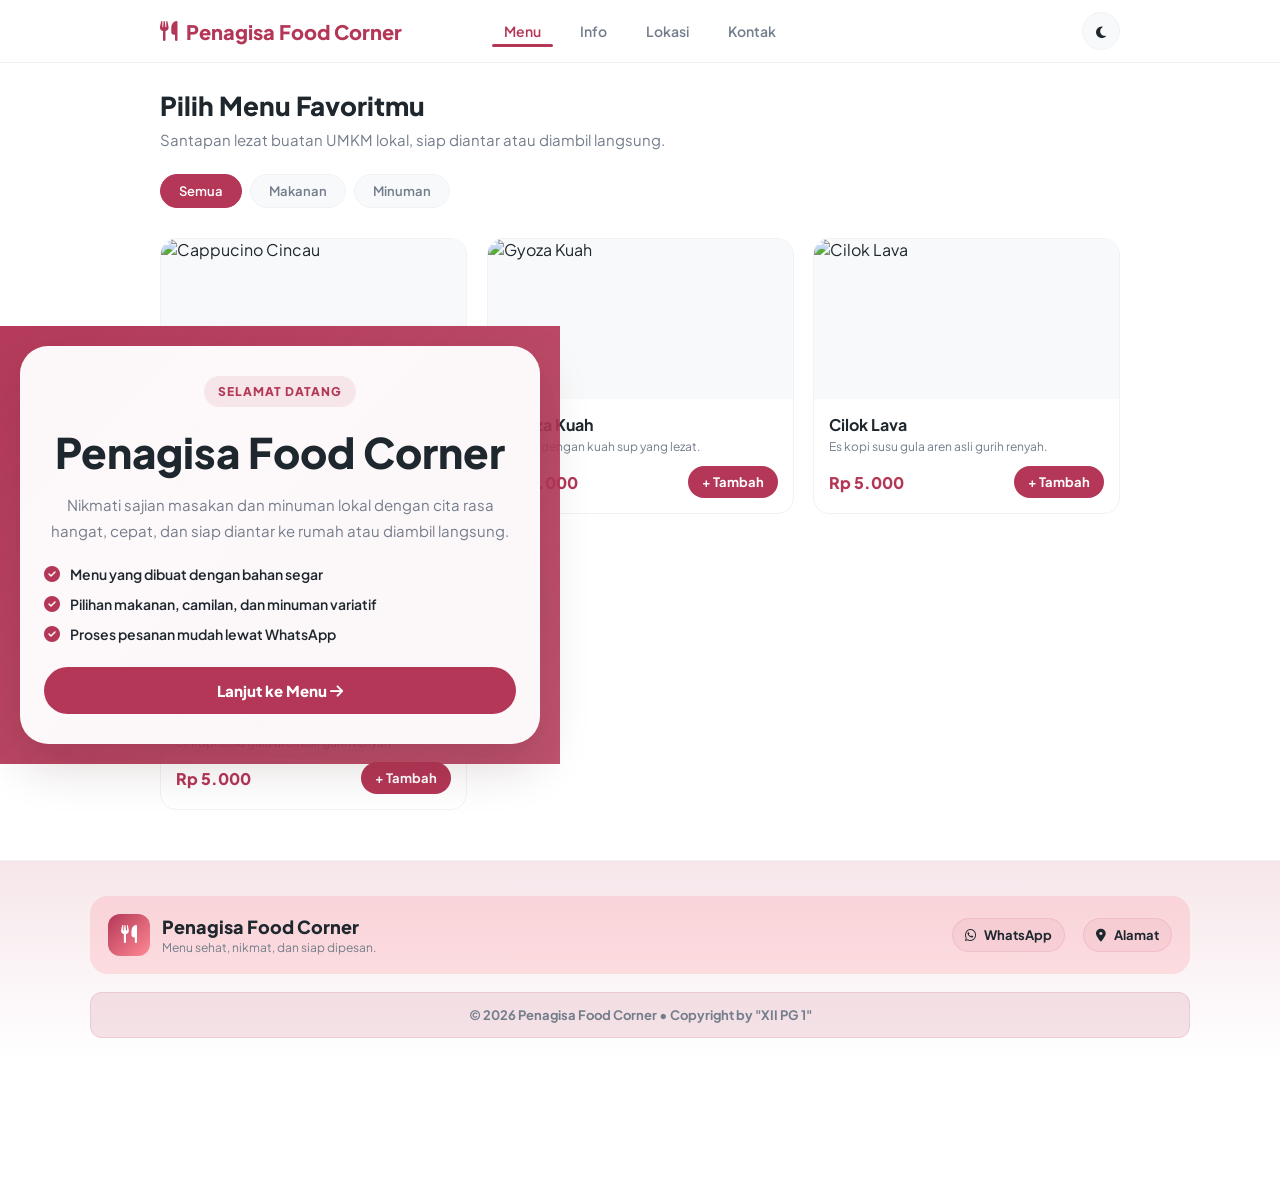
==== commit 1dfa5eaa: "perbaikan sikik" ====
--- a/index.html
+++ b/index.html
@@ -68,10 +68,11 @@
     <!-- SUMMARY KERANJANG MELAYANG -->
     <div class="floating-cart hidden" id="floatingCart">
         <div>
+            <span class="cart-summary-label"><i class="fa-solid fa-basket-shopping"></i> Keranjang</span>
             <span id="cartQtyPill" style="background:var(--primary); padding:3px 10px; border-radius:12px; font-size:12px; font-weight:700; margin-right:8px;">0 Item</span>
             <span id="cartTotalPrice" style="font-weight:700;">Rp 0</span>
         </div>
-        <button class="view-cart-btn" onclick="toggleCartModal()">Lihat Pesanan <i class="fa-solid fa-arrow-right"></i></button>
+        <button class="view-cart-btn" onclick="toggleCartModal()"><i class="fa-solid fa-cart-shopping"></i> Lihat Keranjang</button>
     </div>
 
     <!-- MODAL POPUP KERANJANG SIMPEL -->
@@ -79,7 +80,10 @@
         <div class="modal-content">
             <div class="modal-header">
                 <h3 style="font-size:18px;">Rincian Pesanan</h3>
-                <button onclick="closeCartModal()" style="border:none; background:none; cursor:pointer; font-size:18px;"><i class="fa-solid fa-xmark"></i></button>
+                <div class="cart-header-actions">
+                    <button class="clear-cart-btn" onclick="clearCart()"><i class="fa-solid fa-trash-can"></i> Kosongkan</button>
+                    <button onclick="closeCartModal()" style="border:none; background:none; cursor:pointer; font-size:18px;"><i class="fa-solid fa-xmark"></i></button>
+                </div>
             </div>
 
             <div id="cartItemsList"></div>
@@ -100,6 +104,10 @@
                 <div class="form-group" id="addressGroup">
                     <label id="addressLabel">ALAMAT LENGKAP</label>
                     <textarea id="custAddress" rows="2" placeholder="Isi alamat rumah Anda"></textarea>
+                </div>
+                <div class="form-group">
+                    <label>CATATAN PESANAN <span style="font-weight:400; color:var(--text-muted);">(opsional)</span></label>
+                    <textarea id="orderNote" rows="2" placeholder="Contoh: sambal dipisah, tidak pedas"></textarea>
                 </div>
             </div>
 
--- a/style.css
+++ b/style.css
@@ -97,6 +97,7 @@
     background-color: var(--bg-white);
     color: var(--text-dark);
     padding-bottom: 130px;
+    padding-top: 64px;
     transition: background-color 0.25s ease, color 0.25s ease;
 }
 
@@ -106,7 +107,7 @@
 
 .gate-screen {
     position: fixed;
-    inset: 0;
+        bottom: max(136px, calc(env(safe-area-inset-bottom) + 124px));
     background: linear-gradient(135deg, rgba(var(--primary-rgb), 0.98), rgba(var(--primary-rgb), 0.86));
     display: flex;
     align-items: center;
@@ -213,8 +214,10 @@
 
 /* NAVBAR */
 header {
-    position: sticky;
+    position: fixed;
     top: 0;
+    left: 0;
+    right: 0;
     background: rgba(255, 255, 255, 0.95);
     backdrop-filter: blur(10px);
     border-bottom: 1px solid var(--border);
@@ -483,6 +486,7 @@
     display: flex;
     justify-content: space-between;
     align-items: center;
+    gap: 8px;
 }
 
 .card-price {
@@ -502,6 +506,21 @@
     font-size: 13px;
     z-index: 2;
     transition: transform 0.2s ease, box-shadow 0.2s ease;
+}
+
+.cart-header-actions {
+    display: flex;
+    align-items: center;
+    gap: 12px;
+}
+
+.clear-cart-btn {
+    border: 0;
+    background: transparent;
+    color: var(--primary);
+    font-size: 12px;
+    font-weight: 700;
+    cursor: pointer;
 }
 
 .add-btn:hover,
@@ -876,6 +895,19 @@
     white-space: nowrap;
 }
 
+.cart-summary-label {
+    display: block;
+    margin-bottom: 4px;
+    font-size: 12px;
+    font-weight: 800;
+    color: rgba(255, 255, 255, 0.82);
+}
+
+.cart-summary-label i {
+    margin-right: 5px;
+    color: var(--primary);
+}
+
 .floating-cart.hidden {
     transform: translate(-50%, 80px);
     opacity: 0;
@@ -893,6 +925,57 @@
     white-space: nowrap;
 }
 
+.cart-add-notification {
+    position: fixed;
+    left: 50%;
+    bottom: 92px;
+    z-index: 1500;
+    display: flex;
+    align-items: center;
+    gap: 10px;
+    width: min( calc(100% - 32px), 360px);
+    padding: 13px 16px;
+    border: 1px solid rgba(255, 255, 255, 0.12);
+    border-radius: 14px;
+    background: #1e272e;
+    color: white;
+    box-shadow: 0 12px 28px rgba(0, 0, 0, 0.2);
+    font-size: 13px;
+    font-weight: 700;
+    transform: translate(-50%, 12px);
+    opacity: 0;
+    pointer-events: none;
+    animation: cartNotificationIn 0.28s ease forwards;
+}
+
+.cart-add-notification i {
+    color: #5ee18b;
+    font-size: 18px;
+}
+
+.cart-add-notification.hide {
+    animation: cartNotificationOut 0.38s cubic-bezier(.55, .08, .68, .53) forwards;
+}
+
+@keyframes cartNotificationIn {
+    to { transform: translate(-50%, 0); opacity: 1; }
+}
+
+@keyframes cartNotificationOut {
+    0% {
+        transform: translate(-50%, 0) scale(1);
+        opacity: 1;
+    }
+    45% {
+        transform: translate(-50%, -3px) scale(0.98);
+        opacity: 0.72;
+    }
+    100% {
+        transform: translate(-50%, 22px) scale(0.92);
+        opacity: 0;
+    }
+}
+
 @media (max-width: 480px) {
     .nav-container {
         padding-left: 12px;
@@ -927,6 +1010,11 @@
         right: auto;
         bottom: max(12px, env(safe-area-inset-bottom));
         width: calc(100% - 24px);
+    }
+
+    .cart-add-notification {
+        bottom: 84px;
+        font-size: 12px;
     }
 }
 
@@ -1104,6 +1192,15 @@
 
 
 @media (max-width: 599px) {
+    html,
+    body {
+        overflow-x: hidden;
+    }
+
+    body {
+        padding-top: 104px;
+    }
+
     .nav-container {
         flex-wrap: wrap;
         padding: 10px 12px;
@@ -1113,6 +1210,10 @@
     .logo {
         order: 1;
         font-size: 17px;
+        max-width: calc(100% - 48px);
+        white-space: nowrap;
+        overflow: hidden;
+        text-overflow: ellipsis;
     }
 
     .theme-toggle {
@@ -1126,17 +1227,21 @@
         order: 3;
         position: relative;
         left: auto;
-        transform: none;
         width: 100%;
+        padding-top: 8px;
+        border-top: 1px solid var(--border);
         justify-content: center;
         gap: 2px;
-        padding-top: 8px;
-        border-top: 1px solid var(--border);
+        overflow: visible;
+        transform: none;
     }
 
     .nav-link {
-        padding: 6px 8px;
+        flex: 1 1 0;
+        padding: 8px 6px;
         font-size: 12px;
+        text-align: center;
+        white-space: nowrap;
     }
 
     .page-container {
@@ -1246,6 +1351,27 @@
         overflow-wrap: anywhere;
     }
 
+    .share-website-card {
+        padding: 15px;
+    }
+
+    .website-qr {
+        width: 148px;
+        height: 148px;
+        padding: 8px;
+    }
+
+    .website-qr img,
+    .website-qr canvas {
+        width: 132px !important;
+        height: 132px !important;
+    }
+
+    .map-container,
+    .map-container iframe {
+        max-width: 100%;
+    }
+
     .map-container {
         height: 220px;
     }
@@ -1270,33 +1396,41 @@
     }
 
     .product-modal {
-        padding: 12px;
+        padding: 10px;
     }
 
     .product-modal-content {
+        width: calc(100% - 8px);
         max-height: calc(100vh - 24px);
         overflow-y: auto;
         border-radius: 18px;
     }
 
     .product-gallery {
-        height: 230px;
+        height: 180px;
     }
 
     .product-details {
-        padding: 64px 16px 18px;
+        padding: 54px 14px 14px;
     }
 
     .product-name {
-        font-size: 22px;
+        font-size: 19px;
     }
 
     .product-desc {
+        margin: 8px 0 12px;
+        font-size: 12px;
         line-height: 1.6;
     }
 
     .product-details > div:first-child {
         align-items: flex-start !important;
+        flex-wrap: wrap;
+    }
+
+    .product-price {
+        margin-left: auto;
     }
 
     .modal-content {
@@ -1313,11 +1447,14 @@
     .floating-cart > div {
         min-width: 0;
         font-size: 13px;
+        overflow: hidden;
+        text-overflow: ellipsis;
     }
 
     .view-cart-btn {
         padding: 9px 11px;
-        font-size: 12px;
+        font-size: 11px;
+        flex-shrink: 0;
     }
 
     .site-footer {
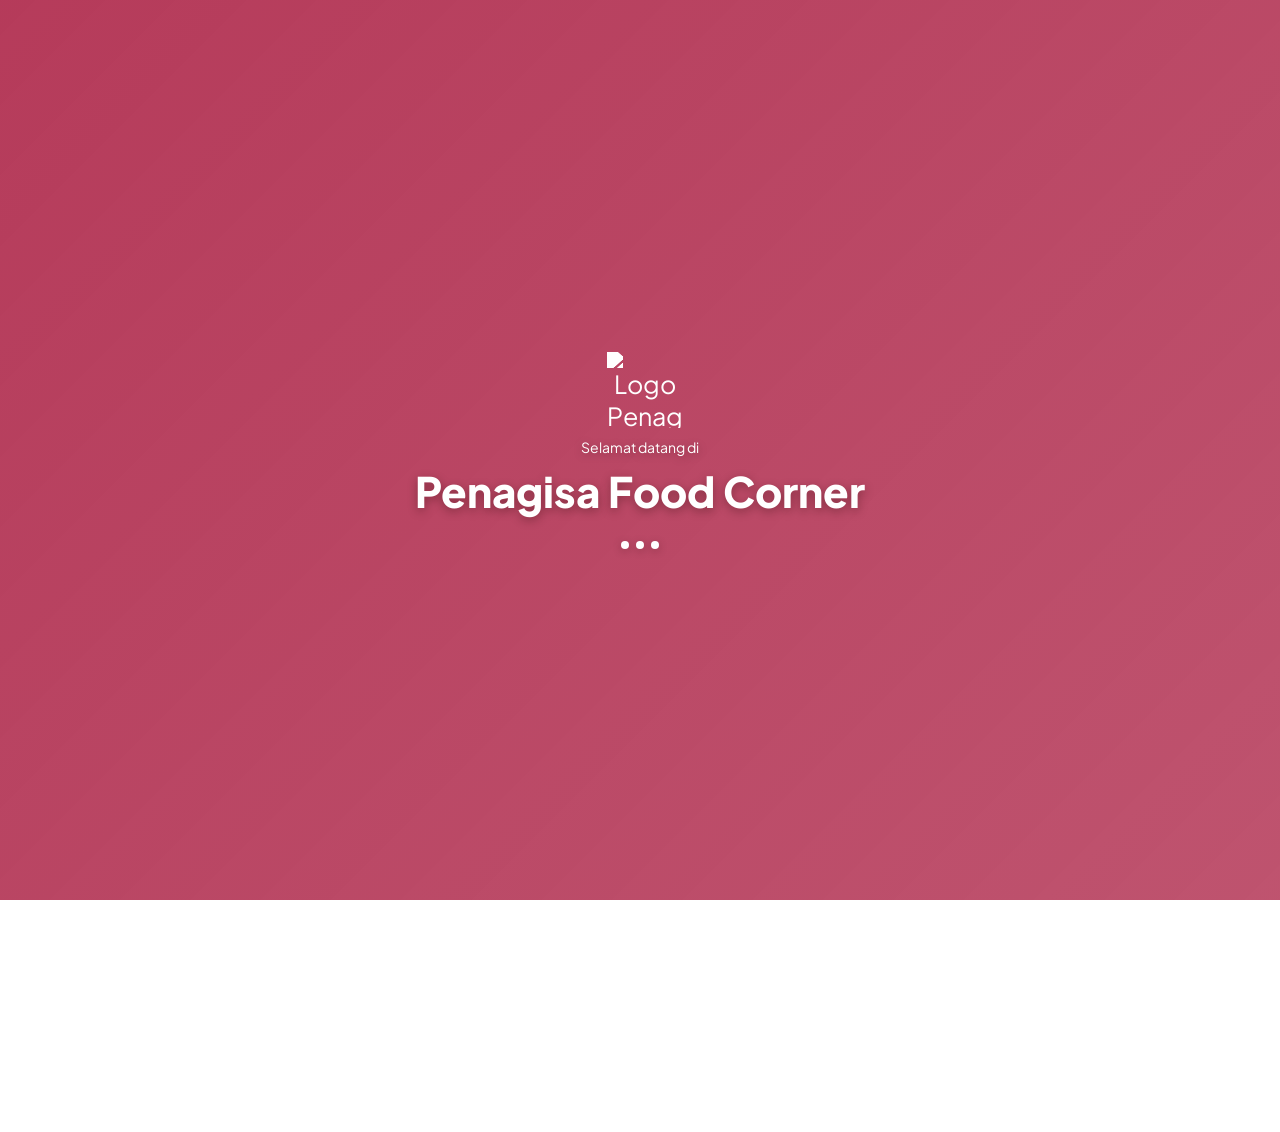
==== commit e461cf27: "Add files via upload" ====
--- a/index.html
+++ b/index.html
@@ -18,32 +18,26 @@
 </head>
 <body class="gate-open">
 
-    <div id="gateScreen" class="gate-screen">
+    <div id="gateScreen" class="gate-screen" aria-label="Memuat Penagisa Food Corner">
         <div class="gate-card">
-            <div class="gate-badge">Selamat Datang</div>
-            <h1>Penagisa Food Corner</h1>
-            <p class="gate-text">
-                Nikmati sajian masakan dan minuman lokal dengan cita rasa hangat, cepat, dan siap diantar ke rumah atau diambil langsung.
-            </p>
-            <ul class="gate-points">
-                <li><i class="fa-solid fa-circle-check"></i> Menu yang dibuat dengan bahan segar</li>
-                <li><i class="fa-solid fa-circle-check"></i> Pilihan makanan, camilan, dan minuman variatif</li>
-                <li><i class="fa-solid fa-circle-check"></i> Proses pesanan mudah lewat WhatsApp</li>
-            </ul>
-            <button class="gate-btn" onclick="continueToMenu()">
-                Lanjut ke Menu <i class="fa-solid fa-arrow-right"></i>
-            </button>
+            <div class="gate-icon"><img class="brand-logo" src="https://files.catbox.moe/qk265j.png" alt="Logo Penagisa Food Corner"></div>
+            <p class="gate-welcome"><span>Selamat</span> <span>datang</span> <span>di</span></p>
+            <h1><span>Penagisa</span> <span>Food</span> <span>Corner</span></h1>
+            <div class="gate-loader" aria-hidden="true">
+                <span></span><span></span><span></span>
+            </div>
         </div>
     </div>
 
     <header>
         <div class="nav-container">
-            <a href="index.html" class="logo"><i class="fa-solid fa-utensils"></i> Penagisa Food Corner</a>
+            <a href="index.html" class="logo"><img class="brand-logo" src="https://files.catbox.moe/qk265j.png" alt="Logo Penagisa Food Corner"> Penagisa Food Corner</a>
             <nav class="nav-menu">
                 <span class="nav-indicator" aria-hidden="true"></span>
                 <a href="index.html" class="nav-link active">Menu</a>
                 <a href="info.html" class="nav-link">Info</a>
                 <a href="alamat.html" class="nav-link">Lokasi</a>
+                <a href="review.html" class="nav-link">Review</a>
                 <a href="kontak.html" class="nav-link">Kontak</a>
             </nav>
             <button class="theme-toggle" onclick="toggleTheme()" aria-label="Aktifkan mode gelap" title="Ganti tema">
@@ -73,6 +67,9 @@
             <span id="cartTotalPrice" style="font-weight:700;">Rp 0</span>
         </div>
         <button class="view-cart-btn" onclick="toggleCartModal()"><i class="fa-solid fa-cart-shopping"></i> Lihat Keranjang</button>
+        <button class="cart-minimize-btn" onclick="expandCartSummary();" aria-label="Tampilkan keranjang" title="Tampilkan keranjang">
+            <i class="fa-solid fa-cart-shopping"></i>
+        </button>
     </div>
 
     <!-- MODAL POPUP KERANJANG SIMPEL -->
@@ -155,7 +152,7 @@
     <footer class="site-footer">
         <div class="footer-inner">
             <div class="footer-brand">
-                <div class="footer-logo"><i class="fa-solid fa-utensils"></i></div>
+                <div class="footer-logo"><img class="brand-logo" src="https://files.catbox.moe/qk265j.png" alt="Logo Penagisa Food Corner"></div>
                 <div>
                     <h3>Penagisa Food Corner</h3>
                     <p>Menu sehat, nikmat, dan siap dipesan.</p>
--- a/style.css
+++ b/style.css
@@ -23,6 +23,31 @@
     --shadow-md: 0 8px 24px rgba(0,0,0,0.38);
 }
 
+* {
+    scrollbar-color: var(--primary) var(--bg-light);
+    scrollbar-width: thin;
+}
+
+*::-webkit-scrollbar {
+    height: 9px;
+    width: 9px;
+}
+
+*::-webkit-scrollbar-track {
+    background: var(--bg-light);
+    border-radius: 999px;
+}
+
+*::-webkit-scrollbar-thumb {
+    background: var(--primary);
+    border: 2px solid var(--bg-light);
+    border-radius: 999px;
+}
+
+*::-webkit-scrollbar-thumb:hover {
+    background: var(--primary-hover);
+}
+
 html {
     background-color: var(--bg-white);
 }
@@ -84,6 +109,86 @@
 @keyframes pageFadeIn {
     from { opacity: 0; }
     to { opacity: 1; }
+}
+
+@keyframes gateIconIn {
+    from { opacity: 0; transform: translateY(12px) scale(0.8); }
+    to { opacity: 1; transform: translateY(0) scale(1); }
+}
+
+@keyframes gateTextIn {
+    from { opacity: 0; transform: translateY(10px); }
+    to { opacity: 1; transform: translateY(0); }
+}
+
+@keyframes gateFromLeft {
+    from { opacity: 0; filter: blur(4px); transform: translateX(-36px); }
+    to { opacity: 1; filter: blur(0); transform: translateX(0); }
+}
+
+@keyframes gateFromRight {
+    from { opacity: 0; filter: blur(4px); transform: translateX(36px); }
+    to { opacity: 1; filter: blur(0); transform: translateX(0); }
+}
+
+@keyframes gateFromTop {
+    from { opacity: 0; filter: blur(4px); transform: translateY(-30px); }
+    to { opacity: 1; filter: blur(0); transform: translateY(0); }
+}
+
+@keyframes gateFromBottom {
+    from { opacity: 0; filter: blur(4px); transform: translateY(30px); }
+    to { opacity: 1; filter: blur(0); transform: translateY(0); }
+}
+
+@keyframes gateContentIn {
+    from { opacity: 0; transform: translateY(8px); }
+    to { opacity: 1; transform: translateY(0); }
+}
+
+@keyframes gateLogoIn {
+    from {
+        opacity: 0;
+        filter: brightness(0) invert(1) blur(5px);
+        transform: scale(0.55) rotate(-12deg);
+    }
+    to {
+        opacity: 1;
+        filter: brightness(0) invert(1) blur(0);
+        transform: scale(1) rotate(0);
+    }
+}
+
+@keyframes gateLoader {
+    0%, 100% { opacity: 0.35; transform: translateY(0); }
+    50% { opacity: 1; transform: translateY(-5px); }
+}
+
+@keyframes thankYouBackdropIn {
+    from { opacity: 0; }
+    to { opacity: 1; }
+}
+
+@keyframes thankYouDialogIn {
+    from {
+        opacity: 0;
+        transform: translateY(18px) scale(0.92);
+    }
+    to {
+        opacity: 1;
+        transform: translateY(0) scale(1);
+    }
+}
+
+@keyframes reviewItemHighlight {
+    from {
+        background: var(--primary-tint);
+        transform: translateY(-8px);
+    }
+    to {
+        background: transparent;
+        transform: translateY(0);
+    }
 }
 
 * {
@@ -96,7 +201,7 @@
 body {
     background-color: var(--bg-white);
     color: var(--text-dark);
-    padding-bottom: 130px;
+    padding-bottom: 0;
     padding-top: 64px;
     transition: background-color 0.25s ease, color 0.25s ease;
 }
@@ -105,9 +210,36 @@
     overflow: hidden;
 }
 
+body.gate-open > header,
+body.gate-open > .page-container,
+body.gate-open > .floating-cart,
+body.gate-open > .modal-overlay,
+body.gate-open > .product-modal,
+body.gate-open > .site-footer {
+    opacity: 0;
+    visibility: hidden;
+    pointer-events: none;
+}
+
+body.gate-ready > header,
+body.gate-ready > .page-container,
+body.gate-ready > .floating-cart,
+body.gate-ready > .site-footer {
+    animation: gateContentIn 0.5s ease both;
+}
+
+body.gate-ready > header { animation-delay: 0s; }
+body.gate-ready > .page-container { animation-delay: 0.16s; }
+body.gate-ready > .floating-cart { animation-delay: 0.32s; }
+body.gate-ready > .site-footer { animation-delay: 0.48s; }
+
+body.review-popup-open {
+    overflow: hidden;
+}
+
 .gate-screen {
     position: fixed;
-        bottom: max(136px, calc(env(safe-area-inset-bottom) + 124px));
+    inset: 0;
     background: linear-gradient(135deg, rgba(var(--primary-rgb), 0.98), rgba(var(--primary-rgb), 0.86));
     display: flex;
     align-items: center;
@@ -130,14 +262,59 @@
 }
 
 .gate-card {
-    max-width: 520px;
+    max-width: 620px;
     width: 100%;
-    background: rgba(255, 255, 255, 0.96);
-    border-radius: 28px;
-    padding: 30px 24px;
-    box-shadow: 0 20px 50px rgba(60, 18, 20, 0.18);
+    background: transparent;
+    border-radius: 0;
+    padding: 42px 24px;
+    box-shadow: none;
     text-align: center;
 }
+
+.gate-icon {
+    width: 66px;
+    height: 66px;
+    margin: 0 auto 20px;
+    display: grid;
+    place-items: center;
+    border-radius: 0;
+    background: transparent;
+    color: white;
+    font-size: 25px;
+    animation: gateFromTop 0.8s cubic-bezier(.2, .8, .2, 1) both;
+}
+
+.gate-icon .brand-logo {
+    width: 76px;
+    height: 76px;
+    object-fit: contain;
+    filter: brightness(0) invert(1);
+    animation: gateLogoIn 1s cubic-bezier(.2, .8, .2, 1) 0.1s both;
+}
+
+.gate-welcome {
+    color: white;
+    font-size: 14px;
+    margin-bottom: 8px;
+    text-shadow: 0 2px 8px rgba(60, 18, 20, 0.35);
+}
+
+.gate-welcome span,
+.gate-card h1 span {
+    display: inline-block;
+    opacity: 0;
+    animation-duration: 0.8s;
+    animation-timing-function: ease;
+    animation-fill-mode: both;
+}
+
+.gate-welcome span:nth-child(1) { animation: gateFromLeft 0.8s ease 0.15s both; }
+.gate-welcome span:nth-child(2) { animation: gateFromTop 0.8s ease 0.28s both; }
+.gate-welcome span:nth-child(3) { animation: gateFromRight 0.8s ease 0.41s both; }
+
+.gate-card h1 span:nth-child(1) { animation: gateFromBottom 0.8s ease 0.54s both; }
+.gate-card h1 span:nth-child(2) { animation: gateFromLeft 0.8s ease 0.67s both; }
+.gate-card h1 span:nth-child(3) { animation: gateFromRight 0.8s ease 0.8s both; }
 
 :root[data-theme="dark"] .gate-card,
 :root[data-theme="dark"] .product-modal-content,
@@ -161,9 +338,30 @@
 .gate-card h1 {
     font-size: clamp(28px, 4vw, 42px);
     font-weight: 800;
-    color: var(--text-dark);
+    color: white;
     margin-bottom: 14px;
-}
+    text-shadow: 0 3px 10px rgba(60, 18, 20, 0.4);
+}
+
+.gate-loader {
+    display: flex;
+    justify-content: center;
+    gap: 7px;
+    margin-top: 24px;
+    animation: gateFromBottom 0.8s ease 0.5s both;
+}
+
+.gate-loader span {
+    width: 8px;
+    height: 8px;
+    border-radius: 50%;
+    background: white;
+    box-shadow: 0 2px 8px rgba(60, 18, 20, 0.3);
+    animation: gateLoader 0.9s ease-in-out infinite;
+}
+
+.gate-loader span:nth-child(2) { animation-delay: 0.15s; }
+.gate-loader span:nth-child(3) { animation-delay: 0.3s; }
 
 .gate-text {
     color: var(--text-muted);
@@ -246,6 +444,16 @@
     font-weight: 800;
     color: var(--primary);
     text-decoration: none;
+}
+
+.logo .brand-logo {
+    width: 24px;
+    height: 24px;
+    object-fit: contain;
+}
+
+:root[data-theme="dark"] .brand-logo {
+    filter: brightness(0) saturate(100%) invert(28%) sepia(22%) saturate(2091%) hue-rotate(304deg) brightness(91%) contrast(89%);
 }
 
 .nav-menu {
@@ -312,15 +520,26 @@
 }
 
 .cart-icon-btn {
-    position: relative;
+    position: fixed !important;
+    right: 24px !important;
+    bottom: max(24px, env(safe-area-inset-bottom)) !important;
+    top: auto !important;
     background: var(--bg-light);
-    border: none;
+    border: 1px solid var(--border);
     width: 44px;
     height: 44px;
     border-radius: 50%;
     cursor: pointer;
     font-size: 16px;
     color: var(--text-dark);
+    box-shadow: var(--shadow-md);
+    z-index: 150;
+    transition: transform 0.2s ease, background-color 0.25s ease, color 0.25s ease;
+}
+
+.cart-icon-btn:hover {
+    color: var(--primary);
+    transform: translateY(-3px);
 }
 
 .cart-badge {
@@ -482,6 +701,24 @@
     flex-grow: 1;
 }
 
+.card-rating {
+    align-items: center;
+    display: flex;
+    gap: 7px;
+    margin-bottom: 12px;
+}
+
+.card-rating-stars {
+    color: #e4a11b;
+    font-size: 13px;
+    letter-spacing: 1px;
+}
+
+.card-rating strong {
+    color: var(--text-muted);
+    font-size: 12px;
+}
+
 .card-footer {
     display: flex;
     justify-content: space-between;
@@ -493,6 +730,30 @@
     font-size: 16px;
     font-weight: 800;
     color: var(--primary);
+}
+
+.menu-actions {
+    align-items: center;
+    display: flex;
+    gap: 6px;
+}
+
+.review-btn {
+    background: var(--primary-tint);
+    border: 1px solid rgba(var(--primary-rgb), 0.2);
+    border-radius: 18px;
+    color: var(--primary);
+    font-size: 12px;
+    font-weight: 700;
+    padding: 7px 10px;
+    text-decoration: none;
+    transition: transform 0.2s ease, background-color 0.2s ease;
+}
+
+.review-btn:hover {
+    background: var(--primary);
+    color: white;
+    transform: translateY(-2px);
 }
 
 .add-btn {
@@ -781,6 +1042,339 @@
     gap: 10px;
 }
 
+.review-card {
+    background: var(--bg-white);
+    border: 1px solid var(--border);
+    border-radius: 16px;
+    padding: 22px;
+    margin-bottom: 20px;
+    box-shadow: var(--shadow-sm);
+}
+
+.review-page > .review-eyebrow {
+    display: block;
+    margin-bottom: 8px;
+}
+
+.review-summary {
+    align-items: center;
+    background: var(--primary-tint);
+    border: 1px solid rgba(var(--primary-rgb), 0.16);
+    border-radius: 16px;
+    display: flex;
+    justify-content: space-between;
+    gap: 24px;
+    margin: 24px 0;
+    padding: 20px 24px;
+}
+
+:root[data-theme="dark"] .review-summary {
+    background: #302024;
+    border-color: #5a3038;
+}
+
+.review-summary-score {
+    align-items: baseline;
+    display: flex;
+    flex-wrap: wrap;
+    gap: 10px;
+}
+
+.review-summary-score strong {
+    font-size: 34px;
+    line-height: 1;
+}
+
+.review-summary-stars {
+    color: #e4a11b;
+    font-size: 18px;
+    letter-spacing: 2px;
+}
+
+.review-summary-score span {
+    color: var(--text-muted);
+    font-size: 12px;
+    width: 100%;
+}
+
+.review-summary-note {
+    align-items: center;
+    color: var(--primary);
+    display: flex;
+    gap: 10px;
+    max-width: 270px;
+}
+
+.review-summary-note i {
+    font-size: 22px;
+}
+
+.review-summary-note p {
+    color: var(--text-muted);
+    font-size: 12px;
+    line-height: 1.5;
+}
+
+.review-page-grid {
+    display: grid;
+    grid-template-columns: minmax(0, 1.1fr) minmax(280px, 0.9fr);
+    gap: 20px;
+}
+
+.review-page-grid .review-card {
+    margin-bottom: 0;
+}
+
+.review-heading {
+    display: flex;
+    align-items: flex-start;
+    justify-content: space-between;
+    gap: 12px;
+}
+
+.review-eyebrow {
+    color: var(--primary);
+    font-size: 11px;
+    font-weight: 800;
+    letter-spacing: 0.08em;
+    text-transform: uppercase;
+}
+
+.review-heading h2 {
+    font-size: 20px;
+    margin-top: 4px;
+}
+
+.review-heading-icon {
+    color: #e4a11b;
+    font-size: 24px;
+}
+
+.review-intro {
+    color: var(--text-muted);
+    font-size: 13px;
+    line-height: 1.6;
+    margin: 8px 0 17px;
+}
+
+.review-form {
+    display: grid;
+    gap: 12px;
+}
+
+.review-form .form-group {
+    margin: 0;
+}
+
+.review-form select,
+.review-form input,
+.review-form textarea {
+    width: 100%;
+    border: 1px solid var(--border);
+    background: var(--bg-light);
+    color: var(--text-dark);
+    border-radius: 10px;
+    padding: 10px 12px;
+    font-size: 13px;
+    outline: none;
+}
+
+.review-form select:focus,
+.review-form input:focus,
+.review-form textarea:focus {
+    border-color: var(--primary);
+}
+
+.rating-fieldset {
+    border: 0;
+}
+
+.rating-fieldset legend {
+    color: var(--text-muted);
+    font-size: 11px;
+    font-weight: 700;
+    margin-bottom: 7px;
+}
+
+.star-rating {
+    display: flex;
+    gap: 5px;
+}
+
+.star-btn {
+    border: 0;
+    background: transparent;
+    color: #d5d8dc;
+    cursor: pointer;
+    font-size: 20px;
+    padding: 0;
+    transition: color 0.15s ease, transform 0.15s ease;
+}
+
+.star-btn:hover,
+.star-btn.is-selected {
+    color: #e4a11b;
+    transform: translateY(-1px);
+}
+
+.review-submit {
+    border: 0;
+    border-radius: 10px;
+    background: var(--primary);
+    color: white;
+    cursor: pointer;
+    font-size: 13px;
+    font-weight: 800;
+    padding: 11px 14px;
+}
+
+.review-list {
+    display: grid;
+    gap: 10px;
+    margin-top: 19px;
+}
+
+.review-thank-you {
+    display: none;
+    inset: 0;
+    position: fixed;
+    z-index: 3000;
+}
+
+.review-thank-you.is-visible {
+    display: grid;
+    place-items: center;
+}
+
+.review-thank-you-backdrop {
+    animation: thankYouBackdropIn 0.25s ease both;
+    background: rgba(20, 16, 18, 0.62);
+    inset: 0;
+    position: absolute;
+}
+
+.review-thank-you-dialog {
+    animation: thankYouDialogIn 0.35s cubic-bezier(.2, .8, .2, 1) both;
+    background: var(--bg-white);
+    border: 1px solid var(--border);
+    border-radius: 20px;
+    box-shadow: 0 22px 60px rgba(0, 0, 0, 0.22);
+    max-width: 420px;
+    padding: 32px 28px 26px;
+    position: relative;
+    text-align: center;
+    width: calc(100% - 36px);
+}
+
+.review-thank-you-close {
+    background: transparent;
+    border: 0;
+    color: var(--text-muted);
+    cursor: pointer;
+    font-size: 17px;
+    position: absolute;
+    right: 16px;
+    top: 14px;
+}
+
+.thank-you-icon {
+    align-items: center;
+    animation: cardReveal 0.45s 0.1s both;
+    background: var(--primary-tint);
+    border-radius: 50%;
+    color: var(--primary);
+    display: flex;
+    font-size: 24px;
+    height: 58px;
+    justify-content: center;
+    margin: 0 auto 17px;
+    width: 58px;
+}
+
+.review-thank-you-dialog h2 {
+    font-size: 21px;
+    line-height: 1.3;
+    margin: 7px auto 9px;
+    max-width: 310px;
+}
+
+.review-thank-you-dialog p {
+    color: var(--text-muted);
+    font-size: 13px;
+    line-height: 1.6;
+    margin: 0 auto 20px;
+    max-width: 330px;
+}
+
+.review-thank-you-button {
+    background: var(--primary);
+    border: 0;
+    border-radius: 999px;
+    color: white;
+    cursor: pointer;
+    font-size: 13px;
+    font-weight: 800;
+    padding: 11px 18px;
+}
+
+.review-item.is-new {
+    animation: reviewItemHighlight 0.85s ease both;
+}
+
+.review-item {
+    border-top: 1px solid var(--border);
+    padding-top: 12px;
+}
+
+.review-item-header {
+    align-items: center;
+    display: flex;
+    justify-content: space-between;
+    gap: 10px;
+}
+
+.review-item-name {
+    font-size: 13px;
+    font-weight: 800;
+}
+
+.review-item-food {
+    color: var(--text-muted);
+    font-size: 11px;
+    margin-top: 2px;
+}
+
+.review-item-stars {
+    color: #e4a11b;
+    font-size: 11px;
+    white-space: nowrap;
+}
+
+.review-item-message {
+    color: var(--text-muted);
+    font-size: 12px;
+    line-height: 1.5;
+    margin-top: 7px;
+}
+
+.review-page-grid .review-list {
+    gap: 16px;
+    margin-top: 22px;
+    max-height: 480px;
+    overflow-y: auto;
+    padding-right: 10px;
+}
+
+.review-page-grid .review-item {
+    padding-top: 16px;
+}
+
+.review-empty {
+    color: var(--text-muted);
+    font-size: 12px;
+    text-align: center;
+}
+
 .share-website-card {
     margin-top: 16px;
     padding: 18px;
@@ -886,13 +1480,15 @@
     backdrop-filter: blur(10px);
     z-index: 90;
     will-change: transform, opacity;
-    transition: transform 0.3s ease, opacity 0.3s ease;
-    transform: translateX(-50%);
+    transition: translate 0.35s ease, opacity 0.3s ease, width 0.35s ease, height 0.35s ease, padding 0.35s ease, border-radius 0.35s ease, left 0.35s ease, right 0.35s ease, top 0.35s ease, bottom 0.35s ease;
+    translate: -50% 0;
+    transform: none;
 }
 
 .floating-cart > div {
     flex: 1;
     white-space: nowrap;
+    transition: opacity 0.2s ease, transform 0.25s ease;
 }
 
 .cart-summary-label {
@@ -909,9 +1505,77 @@
 }
 
 .floating-cart.hidden {
-    transform: translate(-50%, 80px);
+    translate: -50% 80px;
     opacity: 0;
     pointer-events: none;
+}
+
+.floating-cart.minimized {
+    left: auto;
+    right: max(64px, calc((100vw - 1000px) / 2 + 54px));
+    top: 12px;
+    bottom: auto;
+    width: 38px;
+    height: 38px;
+    padding: 0;
+    border-radius: 50%;
+    background: rgba(30, 39, 46, 0.48);
+    border: 1px solid rgba(255, 255, 255, 0.18);
+    box-shadow: 0 10px 26px rgba(0, 0, 0, 0.22);
+    backdrop-filter: blur(10px);
+    z-index: 110;
+    justify-content: center;
+    translate: 0 0;
+}
+
+.floating-cart.minimized > div,
+.floating-cart.minimized .view-cart-btn {
+    opacity: 0;
+    transform: scale(0.82);
+    pointer-events: none;
+}
+
+.cart-minimize-btn {
+    display: block;
+    position: absolute;
+    inset: 0;
+    width: 100%;
+    height: 100%;
+    border: 0;
+    border-radius: 50%;
+    background: rgba(var(--primary-rgb), 0.62);
+    box-shadow: inset 0 1px 0 rgba(255, 255, 255, 0.18);
+    color: white;
+    font-size: 16px;
+    cursor: pointer;
+    opacity: 0;
+    pointer-events: none;
+    transform: scale(0.65);
+    transition: opacity 0.25s ease, background-color 0.2s ease, transform 0.3s ease;
+}
+
+.floating-cart.minimized .cart-minimize-btn {
+    opacity: 1;
+    pointer-events: auto;
+    transform: scale(1);
+}
+
+.floating-cart.cart-motion {
+    transition: none !important;
+}
+
+.cart-minimize-btn:hover {
+    background: rgba(var(--primary-rgb), 0.82);
+    transform: scale(1.06);
+}
+
+@keyframes cartIconPop {
+    from { opacity: 0; transform: scale(0.65); }
+    to { opacity: 1; transform: scale(1); }
+}
+
+.floating-cart.minimized .cart-minimize-btn {
+    display: block;
 }
 
 .view-cart-btn {
@@ -923,6 +1587,7 @@
     font-weight: 700;
     cursor: pointer;
     white-space: nowrap;
+    transition: opacity 0.2s ease, transform 0.25s ease, background-color 0.2s ease;
 }
 
 .cart-add-notification {
@@ -1008,8 +1673,23 @@
     .floating-cart {
         left: 50%;
         right: auto;
-        bottom: max(12px, env(safe-area-inset-bottom));
+        bottom: max(84px, calc(env(safe-area-inset-bottom) + 72px));
         width: calc(100% - 24px);
+    }
+
+    .floating-cart.minimized {
+        left: auto;
+        right: 66px;
+        top: 12px;
+        bottom: auto;
+        width: 36px;
+        height: 36px;
+    }
+
+    .cart-icon-btn {
+        right: 12px !important;
+        bottom: max(12px, env(safe-area-inset-bottom)) !important;
+        top: auto !important;
     }
 
     .cart-add-notification {
@@ -1316,6 +1996,17 @@
         gap: 14px;
     }
 
+    .review-page-grid {
+        grid-template-columns: 1fr;
+    }
+
+    .review-summary {
+        align-items: flex-start;
+        flex-direction: column;
+        gap: 14px;
+        padding: 18px;
+    }
+
     .info-card {
         padding: 18px 16px;
         border-radius: 14px;
@@ -1567,6 +2258,18 @@
     border-radius: 16px;
     text-align: center;
     box-shadow: var(--shadow-sm);
+}
+
+.stat-link {
+    color: inherit;
+    text-decoration: none;
+    transition: transform 0.2s ease, box-shadow 0.2s ease;
+}
+
+.stat-link:hover,
+.stat-link:focus-visible {
+    transform: translateY(-3px);
+    box-shadow: var(--shadow-md);
 }
 
 .stat-box i {
@@ -1702,6 +2405,12 @@
     align-items: center;
     justify-content: center;
     font-size: 18px;
+}
+
+.footer-logo .brand-logo {
+    width: 30px;
+    height: 30px;
+    object-fit: contain;
 }
 
 .footer-brand h3 {
@@ -1766,4 +2475,156 @@
 :root[data-theme="dark"] .footer-bottom {
     background: rgba(0, 0, 0, 0.24);
 }
+
+@media (max-width: 599px) {
+    header {
+        z-index: 300;
+    }
+
+    .nav-container {
+        align-items: center;
+        padding: 9px 12px 8px;
+    }
+
+    .logo {
+        min-width: 0;
+        max-width: calc(100% - 48px);
+    }
+
+    .logo .brand-logo {
+        width: 22px;
+        height: 22px;
+        flex: 0 0 22px;
+    }
+
+    .nav-menu {
+        justify-content: flex-start;
+        overflow-x: auto;
+        scrollbar-width: none;
+        -webkit-overflow-scrolling: touch;
+    }
+
+    .nav-menu::-webkit-scrollbar {
+        display: none;
+    }
+
+    .nav-link {
+        flex: 0 0 auto;
+        min-width: 58px;
+        min-height: 36px;
+        display: inline-flex;
+        align-items: center;
+        justify-content: center;
+    }
+
+    .page-container {
+        margin-top: 14px;
+    }
+
+    .page-title {
+        line-height: 1.2;
+    }
+
+    .categories {
+        gap: 6px;
+        margin-right: -14px;
+        padding-right: 14px;
+    }
+
+    .cat-btn {
+        min-height: 38px;
+        padding: 8px 15px;
+    }
+
+    .menu-card {
+        min-width: 0;
+    }
+
+    .card-footer {
+        display: block;
+    }
+
+    .card-price {
+        display: block;
+        margin-bottom: 8px;
+    }
+
+    .menu-actions {
+        width: 100%;
+        gap: 5px;
+    }
+
+    .review-btn,
+    .add-btn {
+        flex: 1 1 0;
+        min-height: 34px;
+        padding: 7px 5px;
+        text-align: center;
+    }
+
+    .floating-cart {
+        bottom: max(88px, calc(env(safe-area-inset-bottom) + 76px));
+        width: calc(100% - 20px);
+        border-radius: 16px;
+    }
+
+    .floating-cart.minimized {
+        top: calc(108px + env(safe-area-inset-top));
+        right: 12px;
+        left: auto;
+        bottom: auto;
+        width: 42px;
+        height: 42px;
+        z-index: 350;
+        visibility: visible;
+    }
+
+    .floating-cart > div {
+        min-width: 0;
+    }
+
+    .view-cart-btn {
+        min-height: 38px;
+    }
+
+    .product-modal {
+        align-items: flex-end;
+        padding: 0;
+    }
+
+    .product-modal-content {
+        width: 100%;
+        max-height: 92vh;
+        border-radius: 20px 20px 0 0;
+    }
+
+    .product-gallery {
+        height: 190px;
+    }
+
+    .product-details {
+        padding: 46px 16px max(16px, env(safe-area-inset-bottom));
+    }
+
+    .modal-content {
+        padding-bottom: max(16px, env(safe-area-inset-bottom));
+    }
+
+    .footer-brand {
+        min-width: 0;
+    }
+
+    .footer-contact {
+        gap: 8px;
+    }
+
+    .footer-contact a {
+        min-height: 38px;
+    }
+
+    .footer-bottom {
+        font-size: 11px;
+        line-height: 1.5;
+    }
+}
  
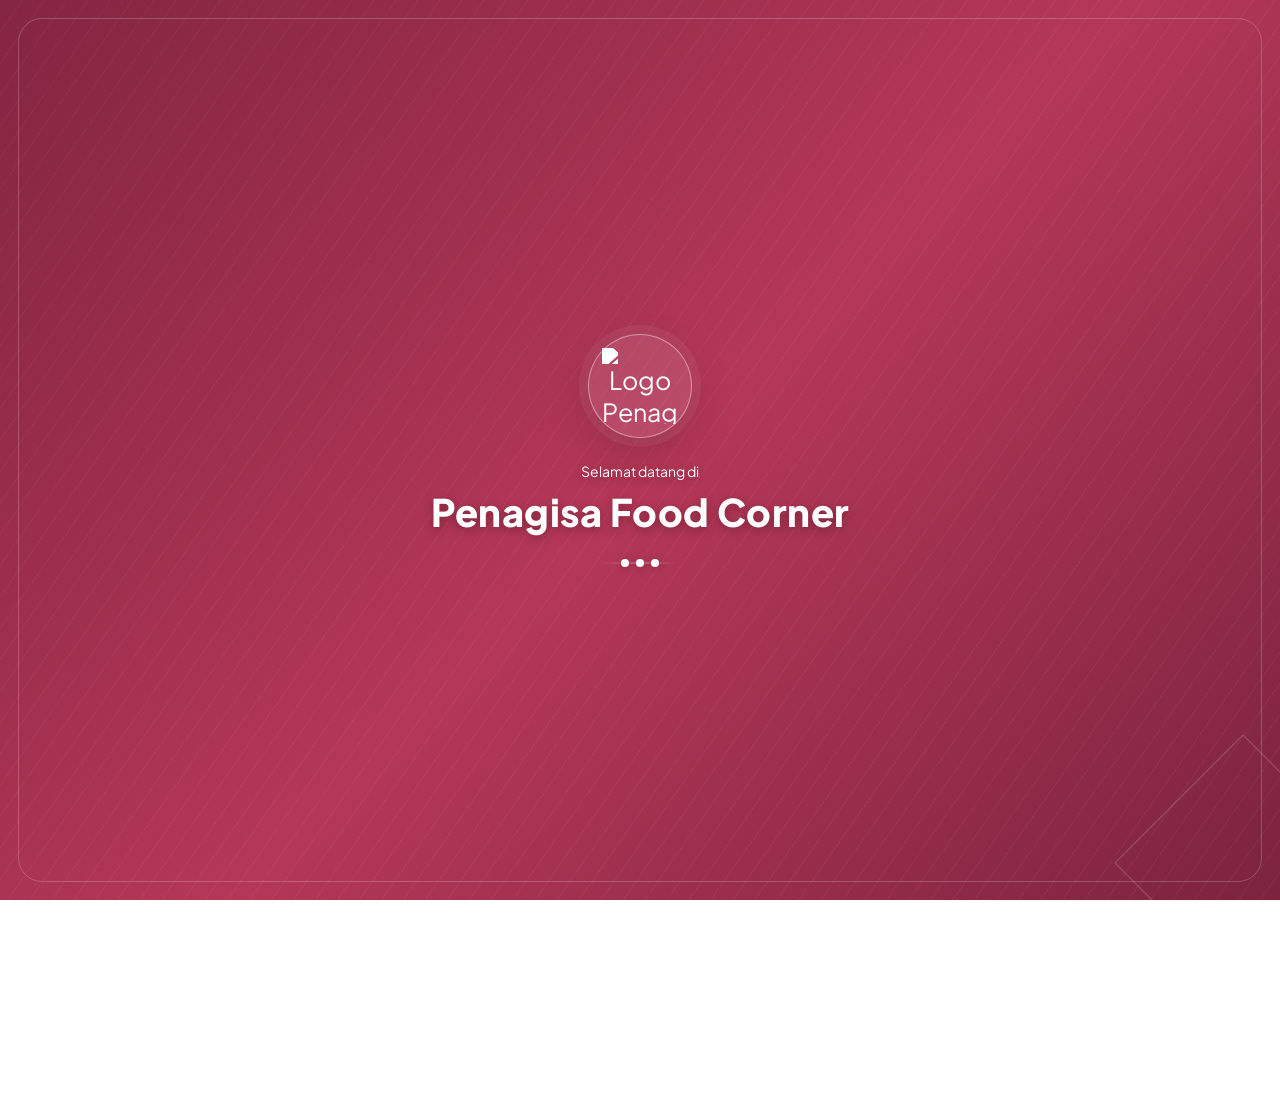
==== commit 62b50350: "gate" ====
--- a/index.html
+++ b/index.html
@@ -7,9 +7,6 @@
     <script>
         if (localStorage.getItem('umkm_theme') === 'dark') {
             document.documentElement.dataset.theme = 'dark';
-        }
-        if (localStorage.getItem('umkm_gate_seen') === '1') {
-            document.documentElement.classList.add('gate-seen');
         }
     </script>
     <link href="https://fonts.googleapis.com/css2?family=Plus+Jakarta+Sans:wght@400;600;700;800&display=swap" rel="stylesheet">
@@ -66,10 +63,7 @@
             <span id="cartQtyPill" style="background:var(--primary); padding:3px 10px; border-radius:12px; font-size:12px; font-weight:700; margin-right:8px;">0 Item</span>
             <span id="cartTotalPrice" style="font-weight:700;">Rp 0</span>
         </div>
-        <button class="view-cart-btn" onclick="toggleCartModal()"><i class="fa-solid fa-cart-shopping"></i> Lihat Keranjang</button>
-        <button class="cart-minimize-btn" onclick="expandCartSummary();" aria-label="Tampilkan keranjang" title="Tampilkan keranjang">
-            <i class="fa-solid fa-cart-shopping"></i>
-        </button>
+        <button class="view-cart-btn" type="button"><i class="fa-solid fa-cart-shopping"></i> Lihat Keranjang</button>
     </div>
 
     <!-- MODAL POPUP KERANJANG SIMPEL -->
--- a/style.css
+++ b/style.css
@@ -223,15 +223,13 @@
 
 body.gate-ready > header,
 body.gate-ready > .page-container,
-body.gate-ready > .floating-cart,
 body.gate-ready > .site-footer {
     animation: gateContentIn 0.5s ease both;
 }
 
 body.gate-ready > header { animation-delay: 0s; }
 body.gate-ready > .page-container { animation-delay: 0.16s; }
-body.gate-ready > .floating-cart { animation-delay: 0.32s; }
-body.gate-ready > .site-footer { animation-delay: 0.48s; }
+body.gate-ready > .site-footer { animation-delay: 0.32s; }
 
 body.review-popup-open {
     overflow: hidden;
@@ -240,13 +238,39 @@
 .gate-screen {
     position: fixed;
     inset: 0;
-    background: linear-gradient(135deg, rgba(var(--primary-rgb), 0.98), rgba(var(--primary-rgb), 0.86));
+    background:
+        linear-gradient(135deg, rgba(92, 25, 43, 0.22), transparent 48%),
+        repeating-linear-gradient(125deg, rgba(255, 255, 255, 0.045) 0 1px, transparent 1px 18px),
+        linear-gradient(135deg, #8f2948 0%, #b43757 52%, #7b233f 100%);
     display: flex;
     align-items: center;
     justify-content: center;
     padding: 20px;
     z-index: 999;
+    overflow: hidden;
     transition: opacity 0.35s ease, visibility 0.35s ease;
+}
+
+.gate-screen::before,
+.gate-screen::after {
+    content: "";
+    position: absolute;
+    pointer-events: none;
+}
+
+.gate-screen::before {
+    inset: 18px;
+    border: 1px solid rgba(255, 255, 255, 0.2);
+    border-radius: 24px;
+}
+
+.gate-screen::after {
+    width: 180px;
+    height: 180px;
+    right: -54px;
+    bottom: -54px;
+    border: 1px solid rgba(255, 255, 255, 0.2);
+    transform: rotate(45deg);
 }
 
 .gate-screen.is-hidden {
@@ -262,6 +286,8 @@
 }
 
 .gate-card {
+    position: relative;
+    z-index: 1;
     max-width: 620px;
     width: 100%;
     background: transparent;
@@ -272,15 +298,17 @@
 }
 
 .gate-icon {
-    width: 66px;
-    height: 66px;
-    margin: 0 auto 20px;
+    width: 104px;
+    height: 104px;
+    margin: 0 auto 24px;
     display: grid;
     place-items: center;
-    border-radius: 0;
-    background: transparent;
+    border: 1px solid rgba(255, 255, 255, 0.42);
+    border-radius: 50%;
+    background: rgba(255, 255, 255, 0.1);
     color: white;
     font-size: 25px;
+    box-shadow: 0 0 0 9px rgba(255, 255, 255, 0.055), 0 18px 42px rgba(60, 18, 20, 0.22);
     animation: gateFromTop 0.8s cubic-bezier(.2, .8, .2, 1) both;
 }
 
@@ -316,7 +344,6 @@
 .gate-card h1 span:nth-child(2) { animation: gateFromLeft 0.8s ease 0.67s both; }
 .gate-card h1 span:nth-child(3) { animation: gateFromRight 0.8s ease 0.8s both; }
 
-:root[data-theme="dark"] .gate-card,
 :root[data-theme="dark"] .product-modal-content,
 :root[data-theme="dark"] .modal-content {
     background: #1d1d1d;
@@ -336,7 +363,8 @@
 }
 
 .gate-card h1 {
-    font-size: clamp(28px, 4vw, 42px);
+    font-size: 38px;
+    letter-spacing: 0.01em;
     font-weight: 800;
     color: white;
     margin-bottom: 14px;
@@ -348,10 +376,24 @@
     justify-content: center;
     gap: 7px;
     margin-top: 24px;
+    position: relative;
     animation: gateFromBottom 0.8s ease 0.5s both;
 }
 
+.gate-loader::before {
+    content: "";
+    position: absolute;
+    width: 76px;
+    height: 1px;
+    top: 50%;
+    left: 50%;
+    background: linear-gradient(90deg, transparent, rgba(255, 255, 255, 0.5), transparent);
+    transform: translate(-50%, -50%);
+}
+
 .gate-loader span {
+    position: relative;
+    z-index: 1;
     width: 8px;
     height: 8px;
     border-radius: 50%;
@@ -1479,8 +1521,8 @@
     box-shadow: 0 10px 25px rgba(0,0,0,0.2);
     backdrop-filter: blur(10px);
     z-index: 90;
-    will-change: transform, opacity;
-    transition: translate 0.35s ease, opacity 0.3s ease, width 0.35s ease, height 0.35s ease, padding 0.35s ease, border-radius 0.35s ease, left 0.35s ease, right 0.35s ease, top 0.35s ease, bottom 0.35s ease;
+    will-change: translate, opacity;
+    transition: translate 0.3s ease, bottom 0.38s cubic-bezier(.2, .8, .2, 1), opacity 0.25s ease;
     translate: -50% 0;
     transform: none;
 }
@@ -1508,6 +1550,31 @@
     translate: -50% 80px;
     opacity: 0;
     pointer-events: none;
+}
+
+.floating-cart.is-dimmed {
+    opacity: 0.5;
+}
+
+.floating-cart.is-footer-safe {
+    bottom: var(--cart-safe-bottom);
+}
+
+.floating-cart.is-minimizing {
+    opacity: 0;
+    pointer-events: none;
+    transform: scale(0.84);
+}
+
+.floating-cart.is-appearing {
+    opacity: 0;
+    pointer-events: none;
+    transform: scale(0.84);
+    transition: none !important;
+}
+
+.floating-cart:not(.is-minimizing):not(.is-appearing) {
+    transform: scale(1);
 }
 
 .floating-cart.minimized {
@@ -1526,6 +1593,11 @@
     z-index: 110;
     justify-content: center;
     translate: 0 0;
+}
+
+.floating-cart.minimized.is-minimizing,
+.floating-cart.minimized.is-appearing {
+    transform: scale(0.84);
 }
 
 .floating-cart.minimized > div,
@@ -1560,10 +1632,6 @@
     transform: scale(1);
 }
 
-.floating-cart.cart-motion {
-    transition: none !important;
-}
-
 .cart-minimize-btn:hover {
     background: rgba(var(--primary-rgb), 0.82);
     transform: scale(1.06);
@@ -2569,8 +2637,8 @@
     }
 
     .floating-cart.minimized {
-        top: calc(108px + env(safe-area-inset-top));
-        right: 12px;
+        top: calc(9px + env(safe-area-inset-top));
+        right: 56px;
         left: auto;
         bottom: auto;
         width: 42px;
@@ -2627,4 +2695,300 @@
         line-height: 1.5;
     }
 }
+
+/* Mobile stability: keep fixed UI inside the visual viewport and prevent form zoom. */
+@media (max-width: 599px) {
+    html {
+        -webkit-text-size-adjust: 100%;
+        text-size-adjust: 100%;
+    }
+
+    body {
+        min-width: 320px;
+        padding-bottom: calc(116px + env(safe-area-inset-bottom));
+    }
+
+    .nav-container {
+        max-width: 100%;
+    }
+
+    .page-container {
+        width: 100%;
+    }
+
+    .modal-overlay,
+    .product-modal {
+        height: 100dvh;
+        min-height: 100svh;
+    }
+
+    .modal-content {
+        max-height: min(90dvh, 720px);
+        overscroll-behavior: contain;
+        padding-bottom: max(16px, env(safe-area-inset-bottom));
+    }
+
+    .product-modal-content {
+        max-height: min(92dvh, 760px);
+        overscroll-behavior: contain;
+    }
+
+    .product-details {
+        min-width: 0;
+    }
+
+    .product-details > div:first-child {
+        gap: 8px;
+    }
+
+    .product-name,
+    .product-price {
+        overflow-wrap: anywhere;
+    }
+
+    .form-group input,
+    .form-group select,
+    .form-group textarea {
+        font-size: 16px;
+    }
+
+    .floating-cart {
+        bottom: calc(88px + env(safe-area-inset-bottom));
+    }
+
+    .floating-cart.is-footer-safe {
+        bottom: var(--cart-safe-bottom);
+    }
+
+    .cart-add-notification {
+        bottom: calc(148px + env(safe-area-inset-bottom));
+    }
+}
+
+@media (max-width: 360px) {
+    .menu-grid {
+        grid-template-columns: 1fr;
+    }
+
+    .card-img-wrapper {
+        height: 150px;
+    }
+
+    .floating-cart {
+        align-items: stretch;
+        flex-direction: column;
+    }
+
+    .floating-cart > div {
+        width: 100%;
+    }
+
+    .view-cart-btn {
+        width: 100%;
+    }
+}
+
+/* Final mobile layout tuning */
+@media (max-width: 599px) {
+    body {
+        padding-top: 104px;
+        padding-bottom: 0 !important;
+    }
+
+    header {
+        max-width: 100vw;
+    }
+
+    .nav-container {
+        width: 100%;
+        padding-inline: 12px;
+    }
+
+    .logo {
+        flex: 1 1 auto;
+        max-width: calc(100% - 48px);
+    }
+
+    .nav-menu {
+        width: 100%;
+        padding-bottom: 2px;
+    }
+
+    .nav-link,
+    .theme-toggle,
+    .cat-btn,
+    .add-btn,
+    .review-btn,
+    .view-cart-btn,
+    .qty-btn,
+    .clear-cart-btn {
+        -webkit-tap-highlight-color: transparent;
+    }
+
+    .page-container {
+        margin-top: 12px;
+        padding-inline: 12px;
+    }
+
+    .page-title {
+        font-size: 23px;
+    }
+
+    .page-subtitle {
+        max-width: 42rem;
+    }
+
+    .categories {
+        margin-inline: -12px;
+        padding-inline: 12px;
+        scroll-snap-type: x proximity;
+    }
+
+    .cat-btn {
+        min-height: 40px;
+        scroll-snap-align: start;
+    }
+
+    .menu-grid {
+        gap: 10px;
+    }
+
+    .menu-card {
+        min-width: 0;
+    }
+
+    .card-title,
+    .card-desc,
+    .card-price {
+        overflow-wrap: anywhere;
+    }
+
+    .floating-cart {
+        width: min(430px, calc(100% - 20px));
+        left: 50%;
+        bottom: calc(4px + env(safe-area-inset-bottom));
+        padding: 10px;
+        gap: 8px;
+        border-radius: 16px;
+    }
+
+    .floating-cart > div {
+        min-width: 0;
+    }
+
+    .cart-summary-label,
+    #cartQtyPill,
+    #cartTotalPrice {
+        font-size: 11px !important;
+    }
+
+    .view-cart-btn {
+        min-height: 40px;
+        padding-inline: 12px;
+    }
+
+    .cart-add-notification {
+        bottom: calc(72px + env(safe-area-inset-bottom));
+    }
+
+    .modal-overlay {
+        align-items: flex-end;
+    }
+
+    .modal-content {
+        width: 100%;
+        max-height: min(90dvh, 720px);
+        border-radius: 18px 18px 0 0;
+        padding: 16px 14px max(16px, env(safe-area-inset-bottom));
+    }
+
+    .modal-header {
+        position: sticky;
+        top: -16px;
+        z-index: 1;
+        padding-top: 2px;
+        background: var(--bg-white);
+    }
+
+    .cart-item {
+        gap: 10px;
+    }
+
+    .cart-item > div:first-child {
+        min-width: 0;
+    }
+
+    .cart-item h4,
+    .cart-item span {
+        overflow-wrap: anywhere;
+    }
+
+    .qty-btn {
+        width: 34px;
+        height: 34px;
+    }
+
+    .product-modal-content {
+        max-height: min(92dvh, 760px);
+    }
+
+    .product-gallery {
+        height: clamp(180px, 48vw, 240px);
+    }
+}
+
+@media (max-width: 360px) {
+    .logo {
+        font-size: 16px;
+    }
+
+    .nav-link {
+        min-width: 56px;
+        padding-inline: 5px;
+        font-size: 11px;
+    }
+
+    .card-body {
+        padding-inline: 9px;
+    }
+
+    .floating-cart {
+        align-items: stretch;
+    }
+
+    .floating-cart > div {
+        text-align: center;
+    }
+}
+
+@media (max-width: 599px) {
+    .gate-screen {
+        padding: 18px;
+    }
+
+    .gate-screen::before {
+        inset: 12px;
+        border-radius: 18px;
+    }
+
+    .gate-card {
+        padding: 36px 18px;
+    }
+
+    .gate-icon {
+        width: 88px;
+        height: 88px;
+        margin-bottom: 22px;
+    }
+
+    .gate-icon .brand-logo {
+        width: 64px;
+        height: 64px;
+    }
+
+    .gate-card h1 {
+        font-size: 30px;
+        line-height: 1.15;
+    }
+}
  
